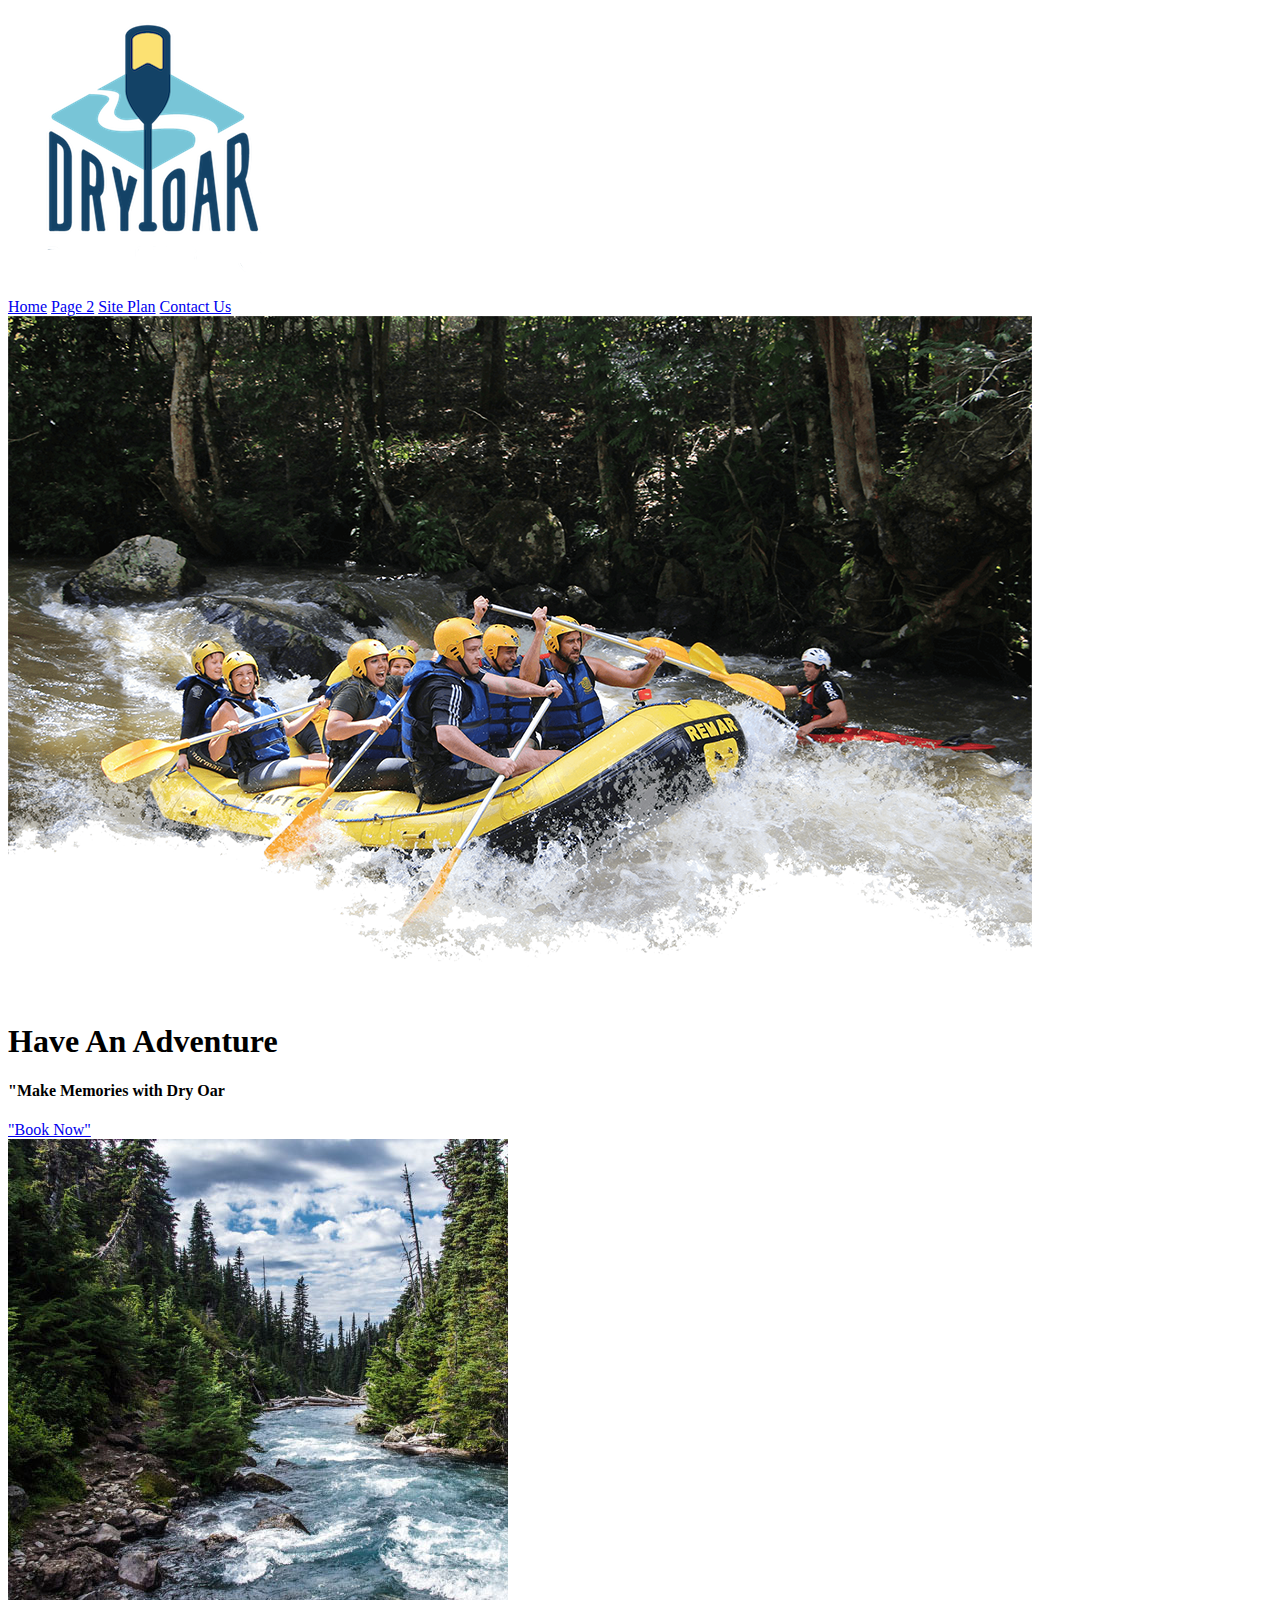
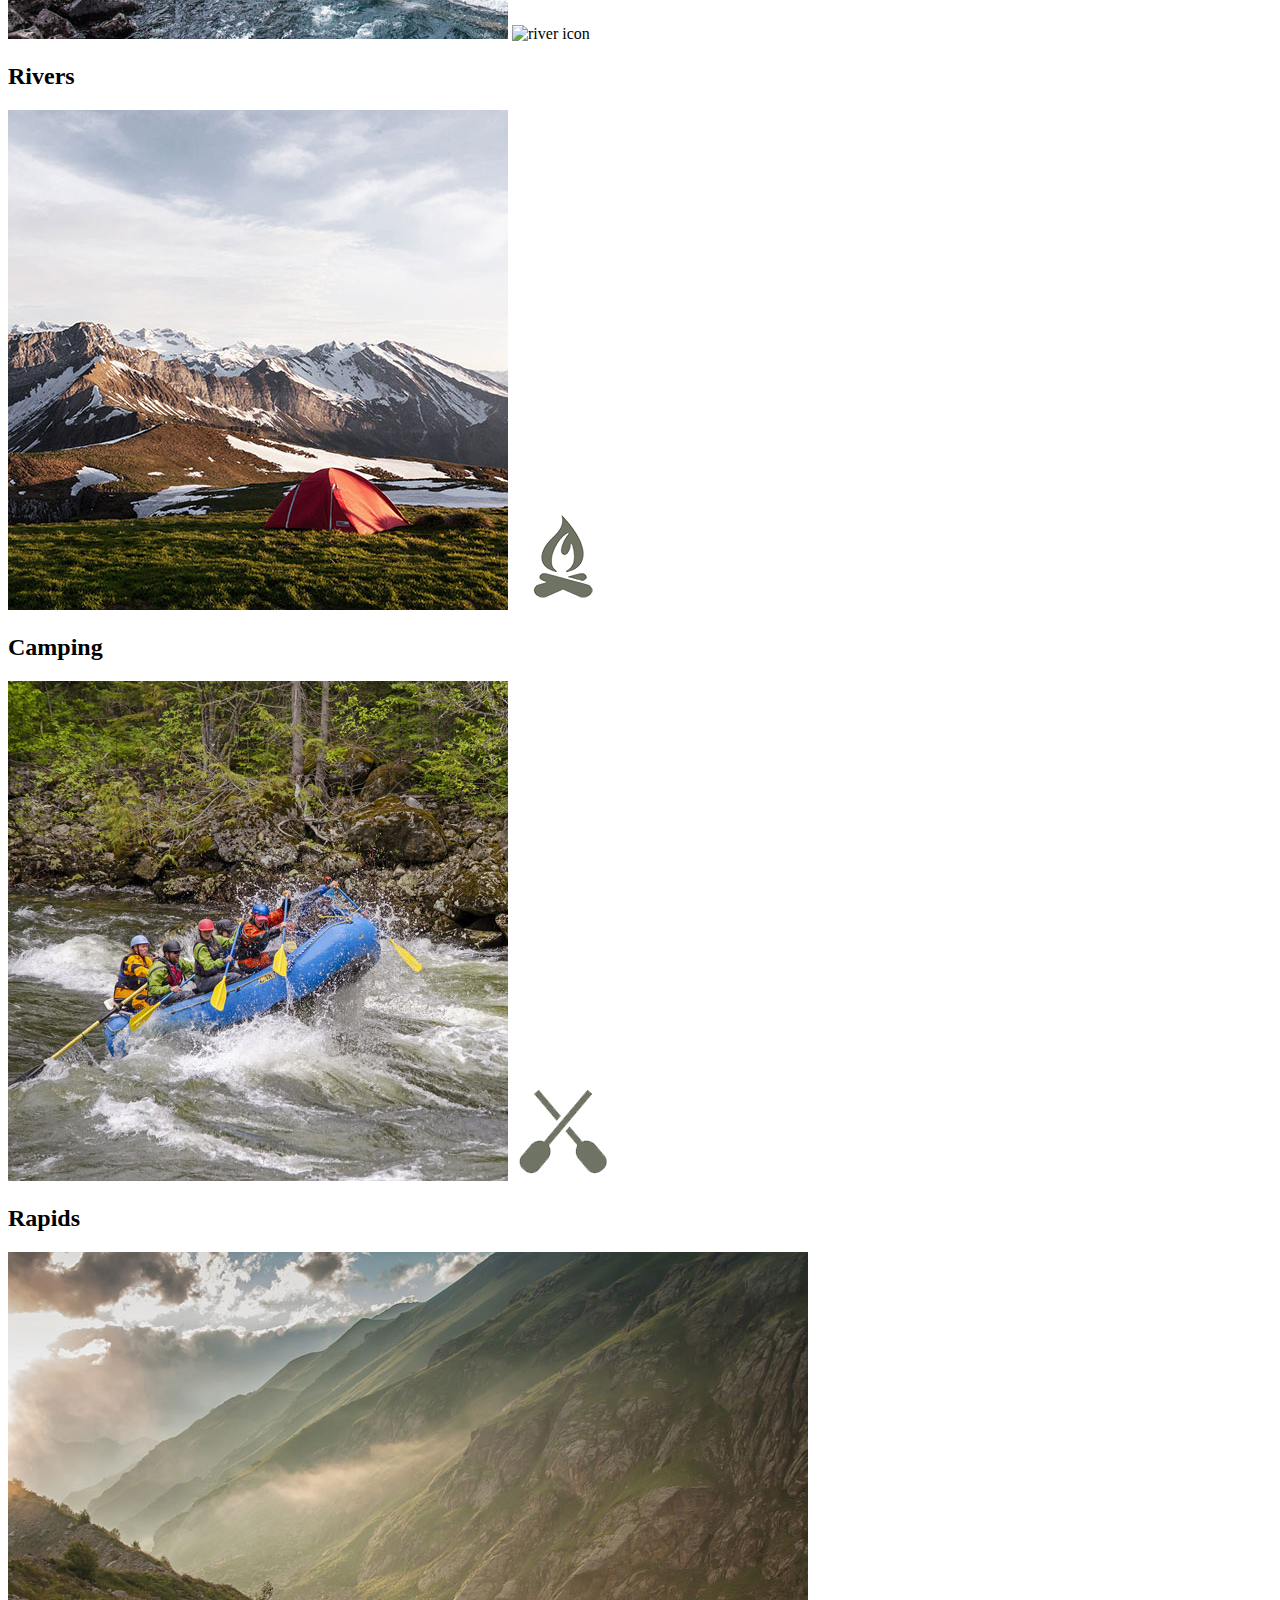
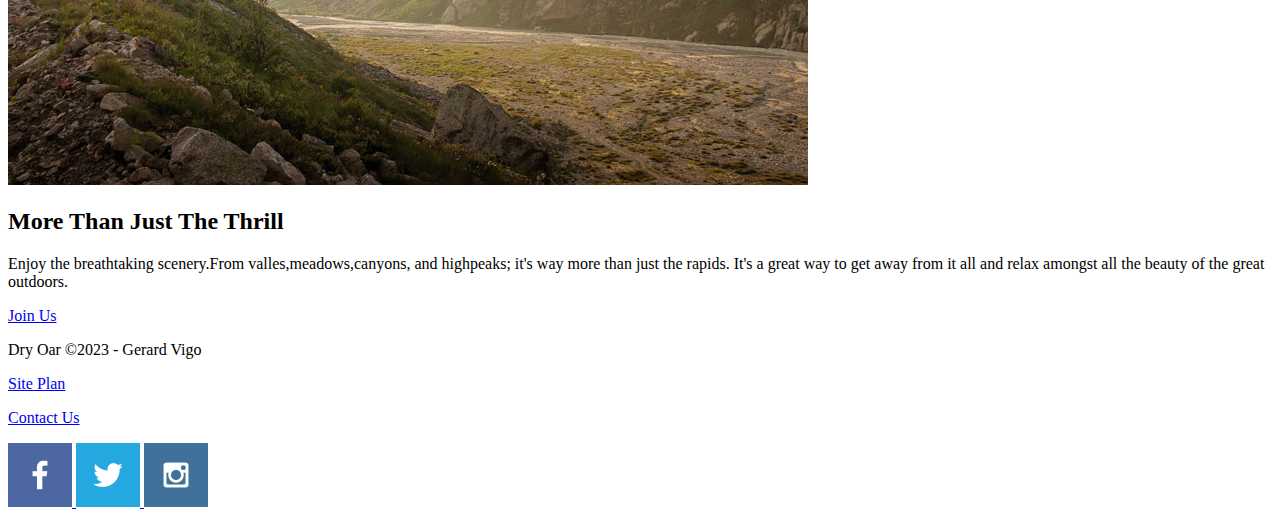
==== wre/index.html @ ad7dd618 "12" ====
<!DOCTYPE html>
<html lang="en">

<head>
    <meta charset="UTF-8">
    <meta http-equiv="X-UA-Compatible" content="IE=edge">
    <meta name="viewport" content="width=device-width, initial-scale=1.0">
    <title>Whitewater Rafting Vacations | Dry Oar Boating | Home</title>
</head>

<body>
    <header>
        <a id="logo-link" href="index.html"><img class="logo" src="images/logo (1).png" alt="Dry Oar Logo">
        </a>
        <nav>
            <a href="index.html">Home</a>
            <a href="#">Page 2</a>
            <a href="site-plan-rafting.html">Site Plan</a>
            <a href="contactus.html">Contact Us</a>
        </nav>
    </header>
    <div id="hero">
        <div id="hero-box">
            <img id="hero-img" src="images/hero.png" alt=" People enjoying rafting>
        </div>
        <section id=" hero-msg">
            <h1 class="home-title">Have An Adventure
            </h1>
            <h4>"Make Memories with Dry Oar</h4>
            <div class="button-box">
                <a class="book" href="contactus.html">"Book Now"</a>
            </div>
            <main class="home-grid">
                <section class="rivers-card">
                    <img class="card-img" src="images/rivers.jpg" alt="river in forest">
                    <img class="icon" src="images/logo(2).png" alt="river icon">
                    <h2>Rivers</h2>
                </section>
                <section class="camping-card">
                    <img class="card-img" src="images/camping.jpg" alt="tent in mountains">
                    <img class="icon" src="images/fire_icon.png" alt="fire icon">
                    <h2>Camping</h2>
                </section>
                <section class="rapids-card">
                    <img class="card-img" src="images/rapids.jpg" alt="rafting boat">
                    <img class="icon" src="images/oars.png" alt="oars icon">
                    <h2>Rapids</h2>
                </section>
                <img class="mountains" src="images/mountains.jpg" alt="Misty mountains">
                <section class="msg">
                    <h2> More Than Just The Thrill</h2>
                    <p> Enjoy the breathtaking scenery.From valles,meadows,canyons, and highpeaks; it's way more than
                        just
                        the
                        rapids. It's a great way to get away from it all and relax amongst all the beauty of the great
                        outdoors.
                    </p>
                    <a class="join" href="rivers.html">Join Us</a>
                </section>
            </main>
            <footer>
                <p>Dry Oar &copy;2023 - Gerard Vigo</p>
                <p><a href="site-plan-rafting.html">Site Plan </a></p>
                <p><a href="contactus.html">Contact Us </a></p>
                <div class="social">
                    <a href="https://facebook.com">
                        <img src="images/facebook.png" alt="fb icon">
                    </a>
                    <a href="https://twitter.com">
                        <img src="images/twitter.png" alt="twitter icon">
                    </a>
                    <a href="https://instagram.com">
                        <img src="images/instagram.png" alt="instagram icon">
                    </a>
                </div>
            </footer>
            </section>
        </div>
</body>

</html>
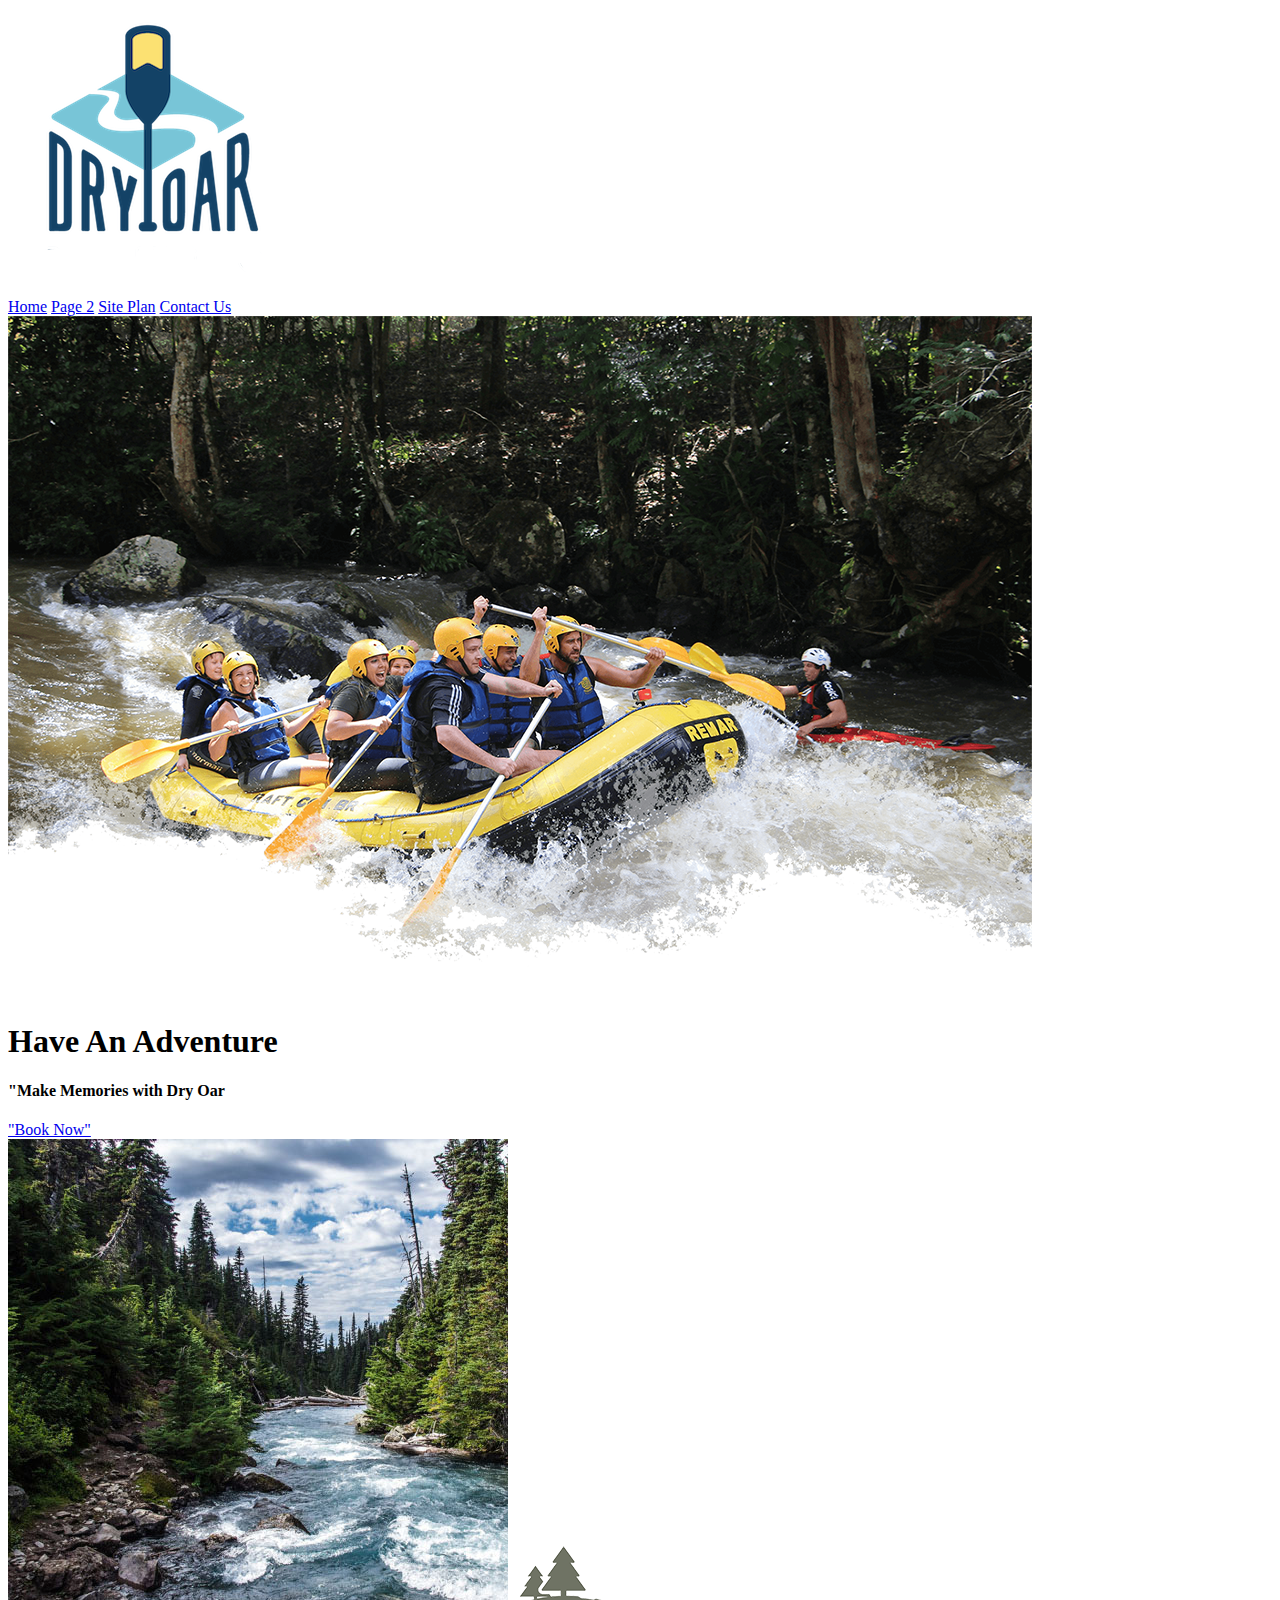
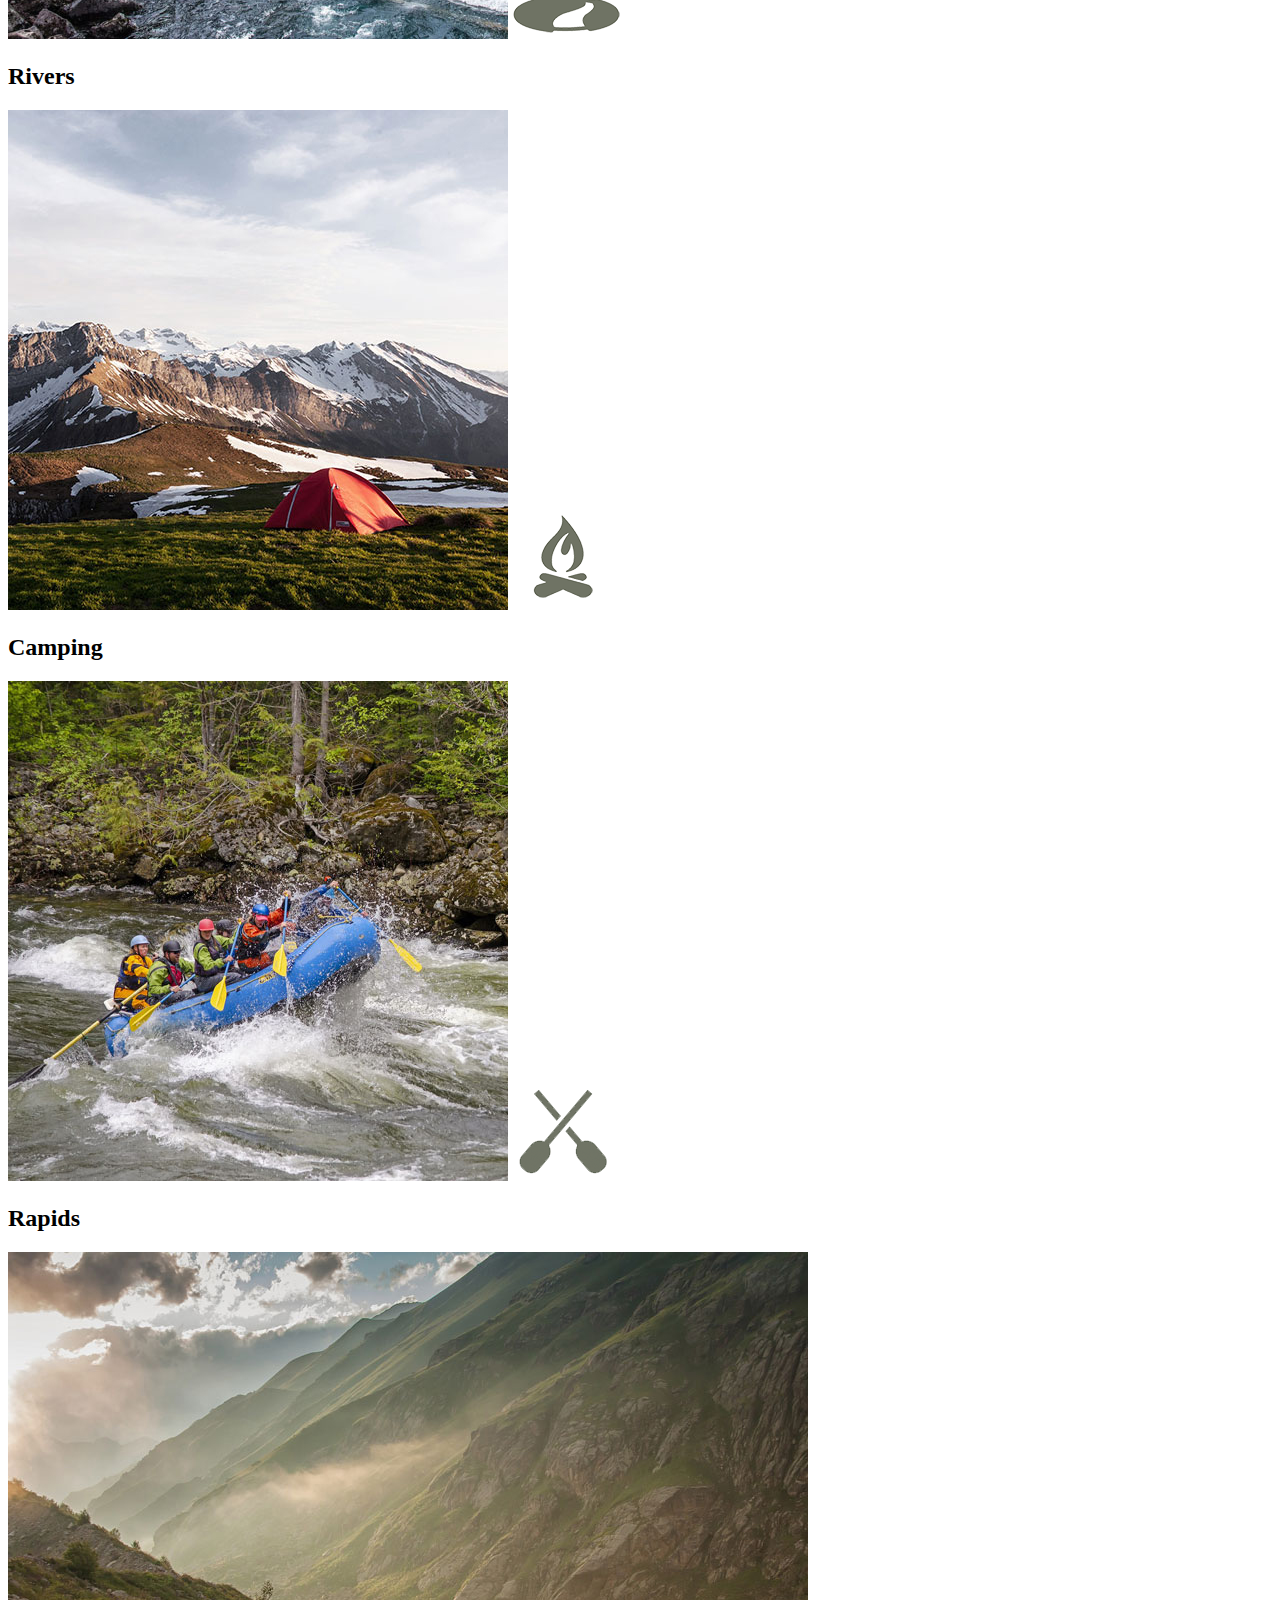
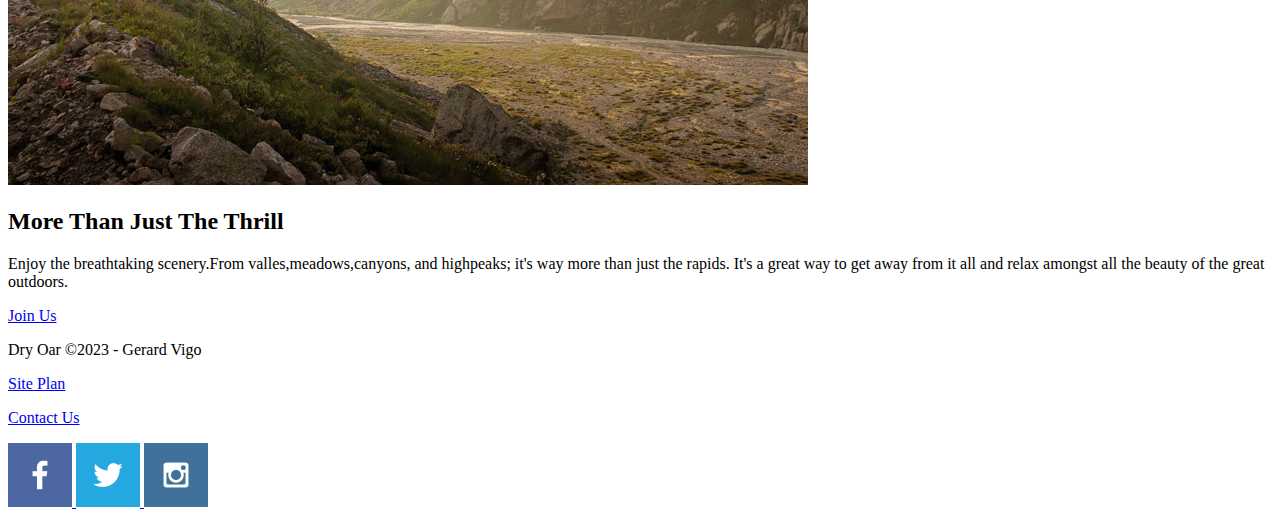
==== commit 52cadce7: "2434" ====
--- a/wre/index.html
+++ b/wre/index.html
@@ -10,7 +10,7 @@
 
 <body>
     <header>
-        <a id="logo-link" href="index.html"><img class="logo" src="images/logo (1).png" alt="Dry Oar Logo">
+        <a id="logolink" href="index.html"><img class="logo" src="images/logo (1).png" alt="Dry Oar Logo">
         </a>
         <nav>
             <a href="index.html">Home</a>
@@ -33,7 +33,7 @@
             <main class="home-grid">
                 <section class="rivers-card">
                     <img class="card-img" src="images/rivers.jpg" alt="river in forest">
-                    <img class="icon" src="images/logo(2).png" alt="river icon">
+                    <img class="icon" src="images/logo (2).png" alt="river icon">
                     <h2>Rivers</h2>
                 </section>
                 <section class="camping-card">
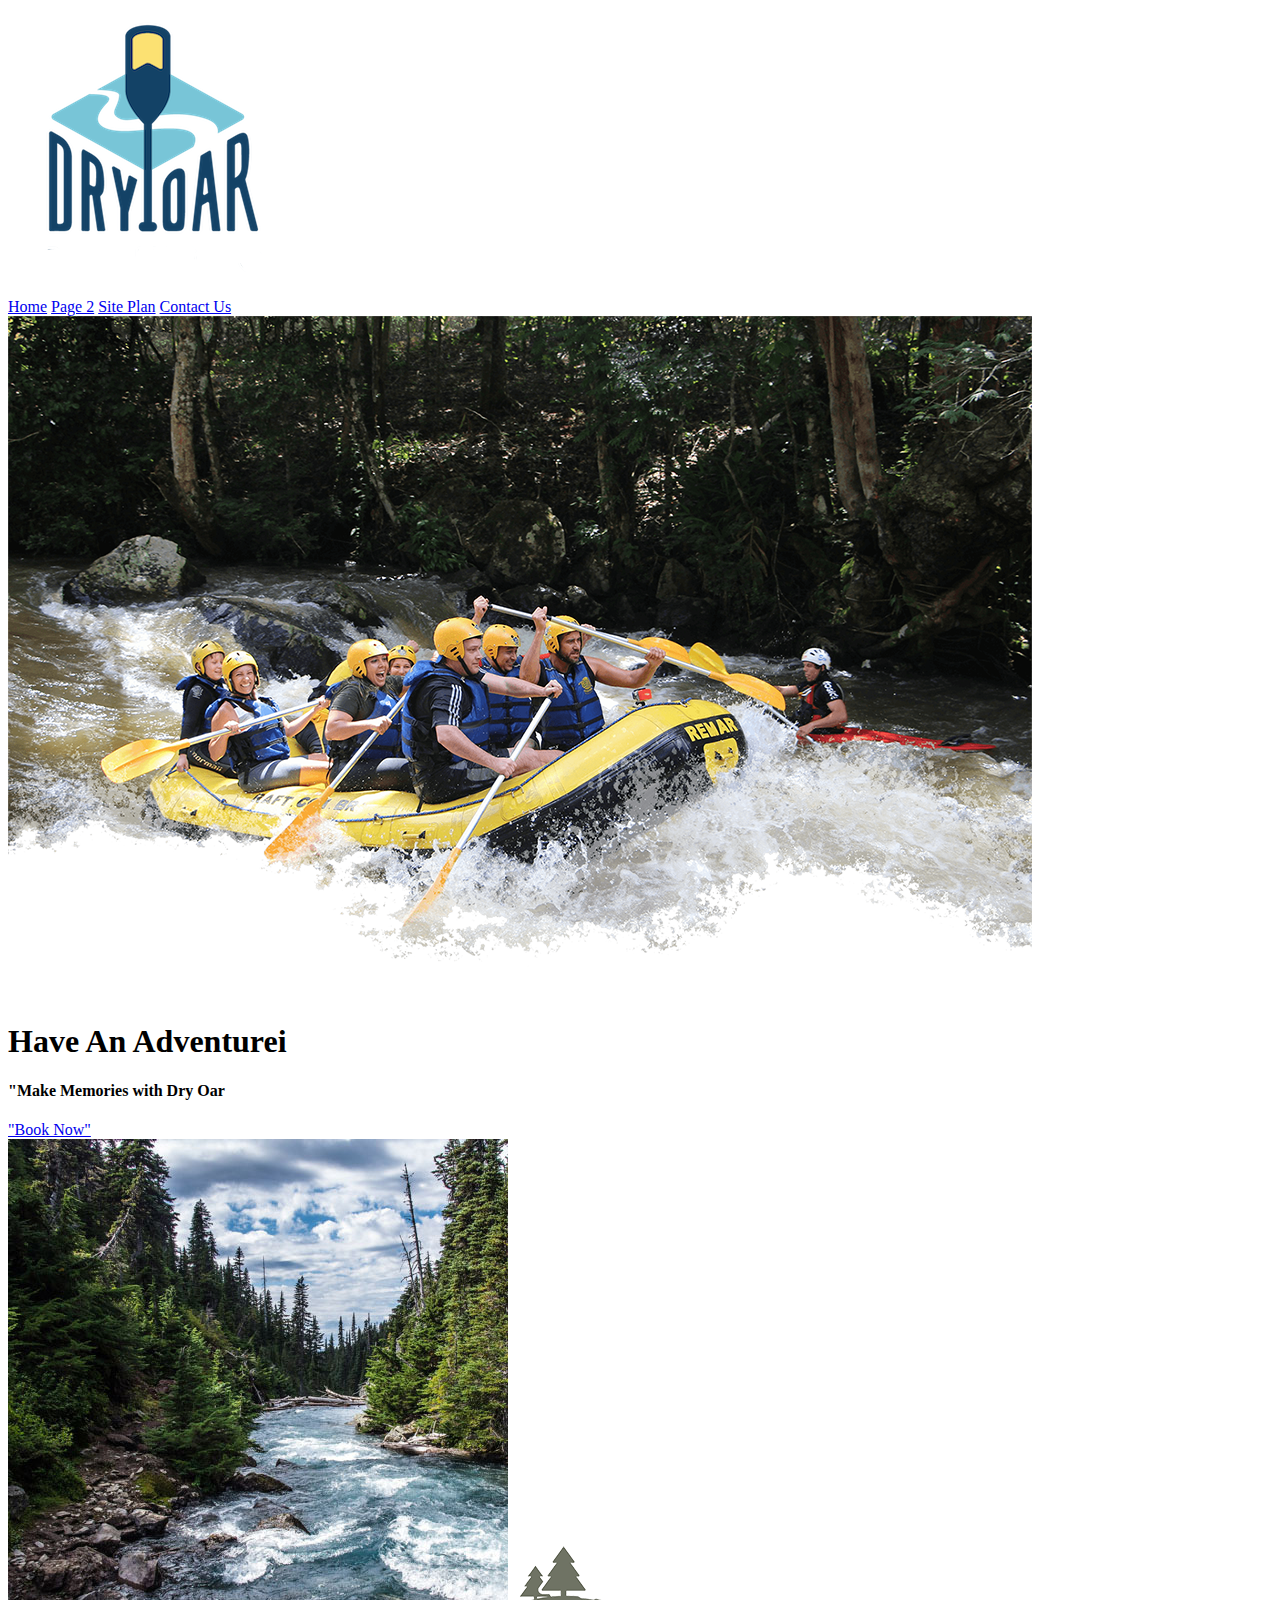
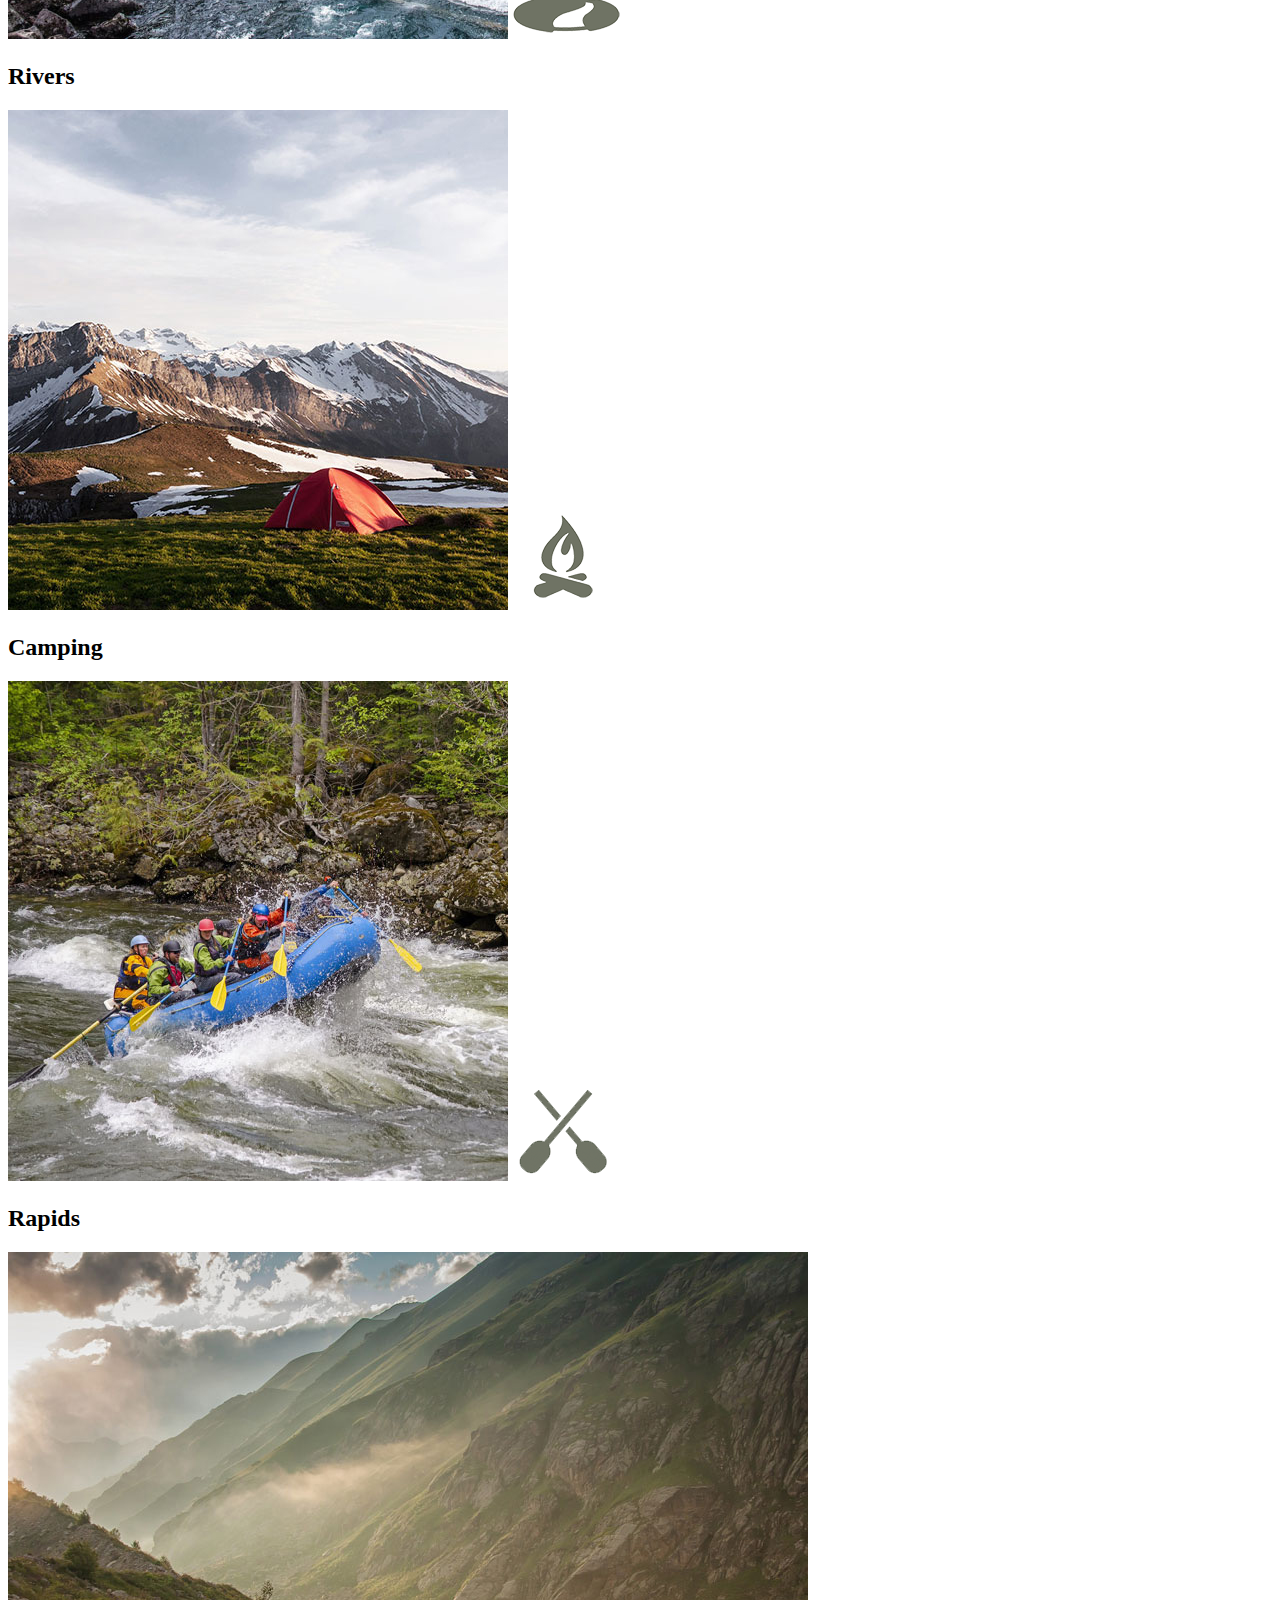
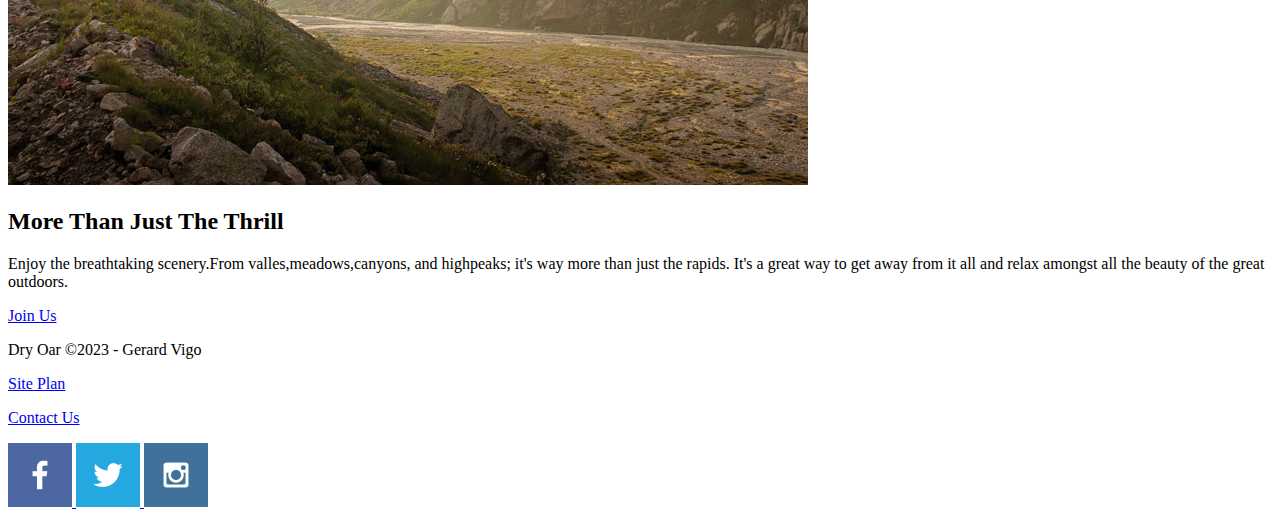
==== commit 1c5b6245: "2334" ====
--- a/wre/index.html
+++ b/wre/index.html
@@ -2,6 +2,7 @@
 <html lang="en">
 
 <head>
+    <link rel="stylesheet" href="styles/style.css">
     <meta charset="UTF-8">
     <meta http-equiv="X-UA-Compatible" content="IE=edge">
     <meta name="viewport" content="width=device-width, initial-scale=1.0">
@@ -9,72 +10,76 @@
 </head>
 
 <body>
-    <header>
-        <a id="logolink" href="index.html"><img class="logo" src="images/logo (1).png" alt="Dry Oar Logo">
-        </a>
-        <nav>
-            <a href="index.html">Home</a>
-            <a href="#">Page 2</a>
-            <a href="site-plan-rafting.html">Site Plan</a>
-            <a href="contactus.html">Contact Us</a>
-        </nav>
-    </header>
-    <div id="hero">
-        <div id="hero-box">
-            <img id="hero-img" src="images/hero.png" alt=" People enjoying rafting>
+    <div id="content">
+        <header>
+            <a id="logolink" href="index.html"><img class="logo" src="images/logo (1).png" alt="Dry Oar Logo">
+            </a>
+            <nav>
+                <a href="index.html">Home</a>
+                <a href="#">Page 2</a>
+                <a href="site-plan-rafting.html">Site Plan</a>
+                <a href="contactus.html">Contact Us</a>
+            </nav>
+        </header>
+        <div id="hero">
+            <div id="hero-box">
+                <img id="hero-img" src="images/hero.png" alt=" People enjoying rafting>
         </div>
         <section id=" hero-msg">
-            <h1 class="home-title">Have An Adventure
-            </h1>
-            <h4>"Make Memories with Dry Oar</h4>
-            <div class="button-box">
-                <a class="book" href="contactus.html">"Book Now"</a>
+                <h1 class="home-title">Have An Adventurei
+                </h1>
+                <h4>"Make Memories with Dry Oar</h4>
+                <div class="button-box">
+                    <a class="book" href="contactus.html">"Book Now"</a>
+                </div>
+                <main class="home-grid">
+                    <section class="rivers-card">
+                        <img class="card-img" src="images/rivers.jpg" alt="river in forest">
+                        <img class="icon" src="images/logo (2).png" alt="river icon">
+                        <h2>Rivers</h2>
+                    </section>
+                    <section class="camping-card">
+                        <img class="card-img" src="images/camping.jpg" alt="tent in mountains">
+                        <img class="icon" src="images/fire_icon.png" alt="fire icon">
+                        <h2>Camping</h2>
+                    </section>
+                    <section class="rapids-card">
+                        <img class="card-img" src="images/rapids.jpg" alt="rafting boat">
+                        <img class="icon" src="images/oars.png" alt="oars icon">
+                        <h2>Rapids</h2>
+                    </section>
+                    <img class="mountains" src="images/mountains.jpg" alt="Misty mountains">
+                    <section class="msg">
+                        <h2> More Than Just The Thrill</h2>
+                        <p> Enjoy the breathtaking scenery.From valles,meadows,canyons, and highpeaks; it's way more
+                            than
+                            just
+                            the
+                            rapids. It's a great way to get away from it all and relax amongst all the beauty of the
+                            great
+                            outdoors.
+                        </p>
+                        <a class="join" href="rivers.html">Join Us</a>
+                    </section>
+                </main>
+                <footer>
+                    <p>Dry Oar &copy;2023 - Gerard Vigo</p>
+                    <p><a href="site-plan-rafting.html">Site Plan </a></p>
+                    <p><a href="contactus.html">Contact Us </a></p>
+                    <div class="social">
+                        <a href="https://facebook.com" target="_blank">
+                            <img src="images/facebook.png" alt="fb icon">
+                        </a>
+                        <a href="https://twitter.com" target="_blank">
+                            <img src=" images/twitter.png" alt="twitter icon">
+                        </a>
+                        <a href="https://instagram.com" target="_blank">
+                            <img src="images/instagram.png" alt="instagram icon">
+                        </a>
+                    </div>
+                </footer>
+                </section>
             </div>
-            <main class="home-grid">
-                <section class="rivers-card">
-                    <img class="card-img" src="images/rivers.jpg" alt="river in forest">
-                    <img class="icon" src="images/logo (2).png" alt="river icon">
-                    <h2>Rivers</h2>
-                </section>
-                <section class="camping-card">
-                    <img class="card-img" src="images/camping.jpg" alt="tent in mountains">
-                    <img class="icon" src="images/fire_icon.png" alt="fire icon">
-                    <h2>Camping</h2>
-                </section>
-                <section class="rapids-card">
-                    <img class="card-img" src="images/rapids.jpg" alt="rafting boat">
-                    <img class="icon" src="images/oars.png" alt="oars icon">
-                    <h2>Rapids</h2>
-                </section>
-                <img class="mountains" src="images/mountains.jpg" alt="Misty mountains">
-                <section class="msg">
-                    <h2> More Than Just The Thrill</h2>
-                    <p> Enjoy the breathtaking scenery.From valles,meadows,canyons, and highpeaks; it's way more than
-                        just
-                        the
-                        rapids. It's a great way to get away from it all and relax amongst all the beauty of the great
-                        outdoors.
-                    </p>
-                    <a class="join" href="rivers.html">Join Us</a>
-                </section>
-            </main>
-            <footer>
-                <p>Dry Oar &copy;2023 - Gerard Vigo</p>
-                <p><a href="site-plan-rafting.html">Site Plan </a></p>
-                <p><a href="contactus.html">Contact Us </a></p>
-                <div class="social">
-                    <a href="https://facebook.com">
-                        <img src="images/facebook.png" alt="fb icon">
-                    </a>
-                    <a href="https://twitter.com">
-                        <img src="images/twitter.png" alt="twitter icon">
-                    </a>
-                    <a href="https://instagram.com">
-                        <img src="images/instagram.png" alt="instagram icon">
-                    </a>
-                </div>
-            </footer>
-            </section>
         </div>
 </body>
 
--- a/wre/styles/style.css
+++ b/wre/styles/style.css
@@ -0,0 +1,7 @@
+#content {
+    max-width: 1600px;
+    margin-top: 0%;
+    margin-bottom: 0%;
+    margin-left: auto;
+    margin-right: auto;
+}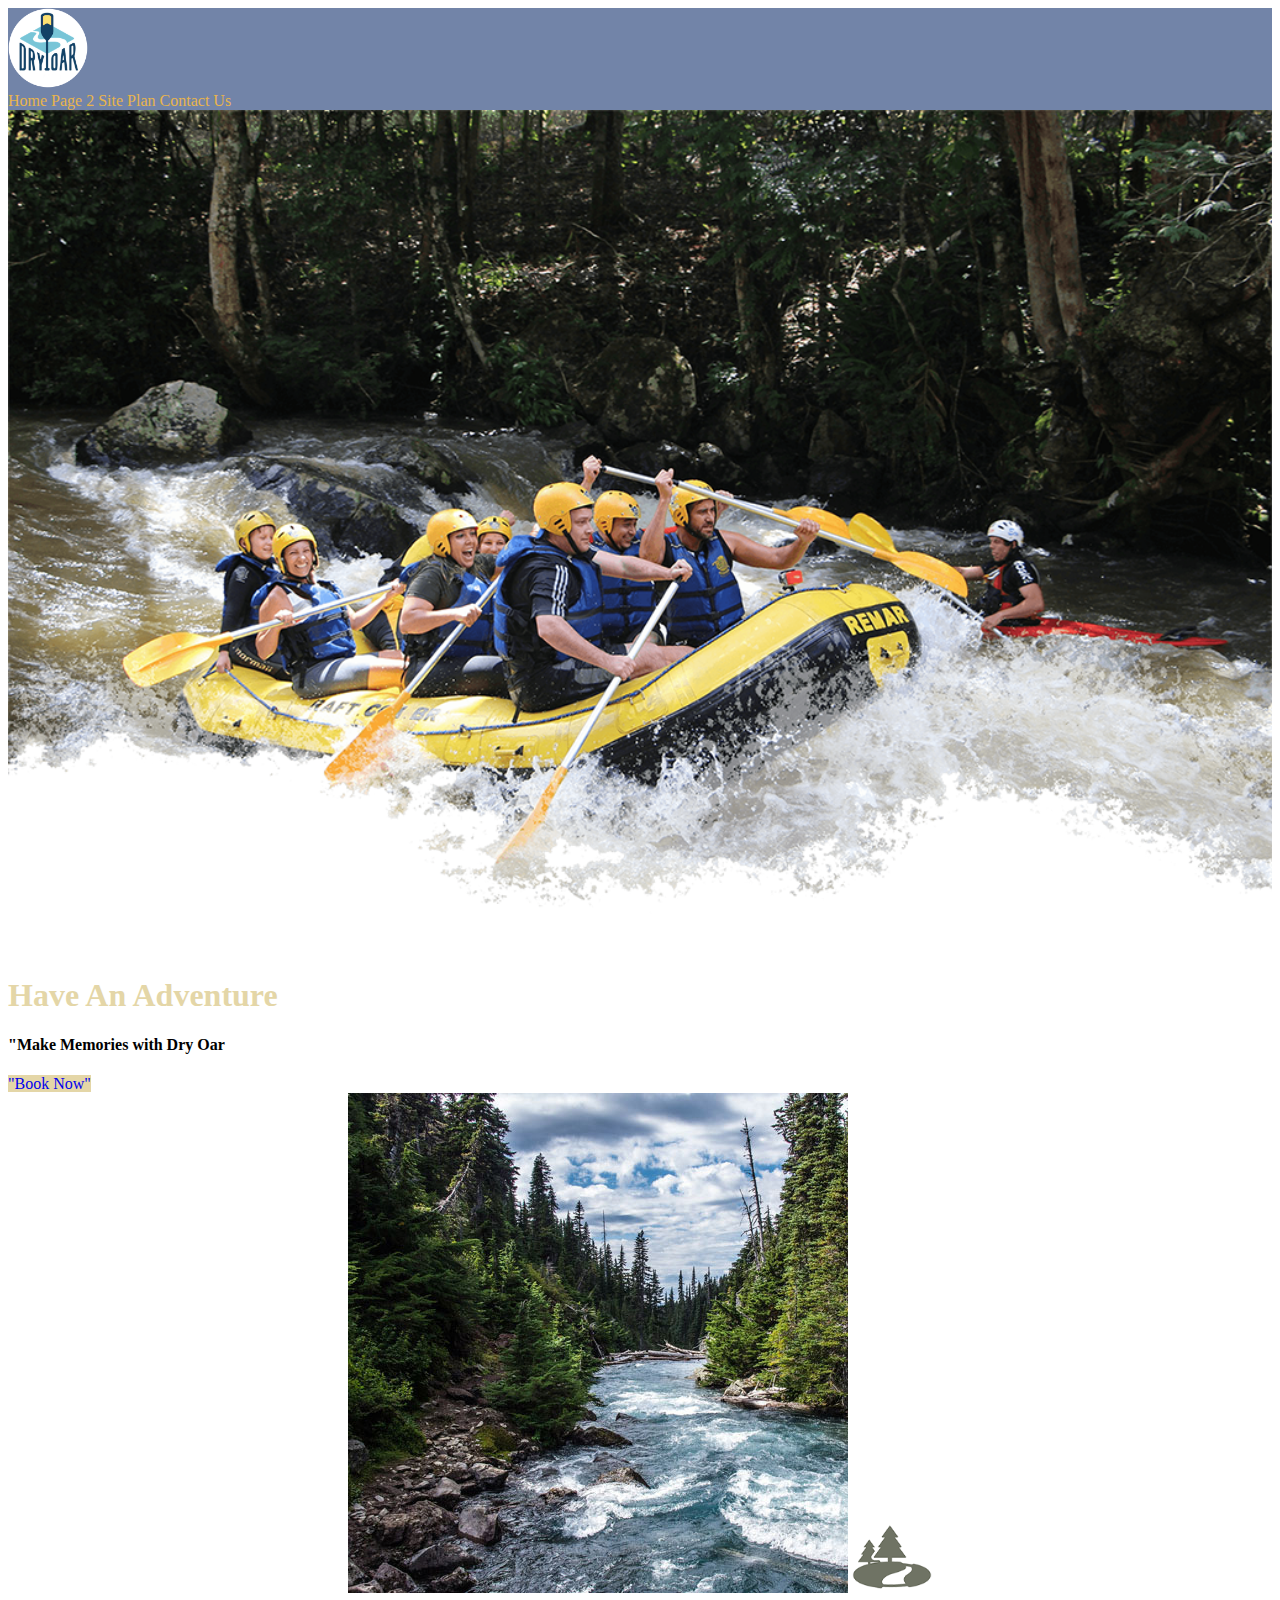
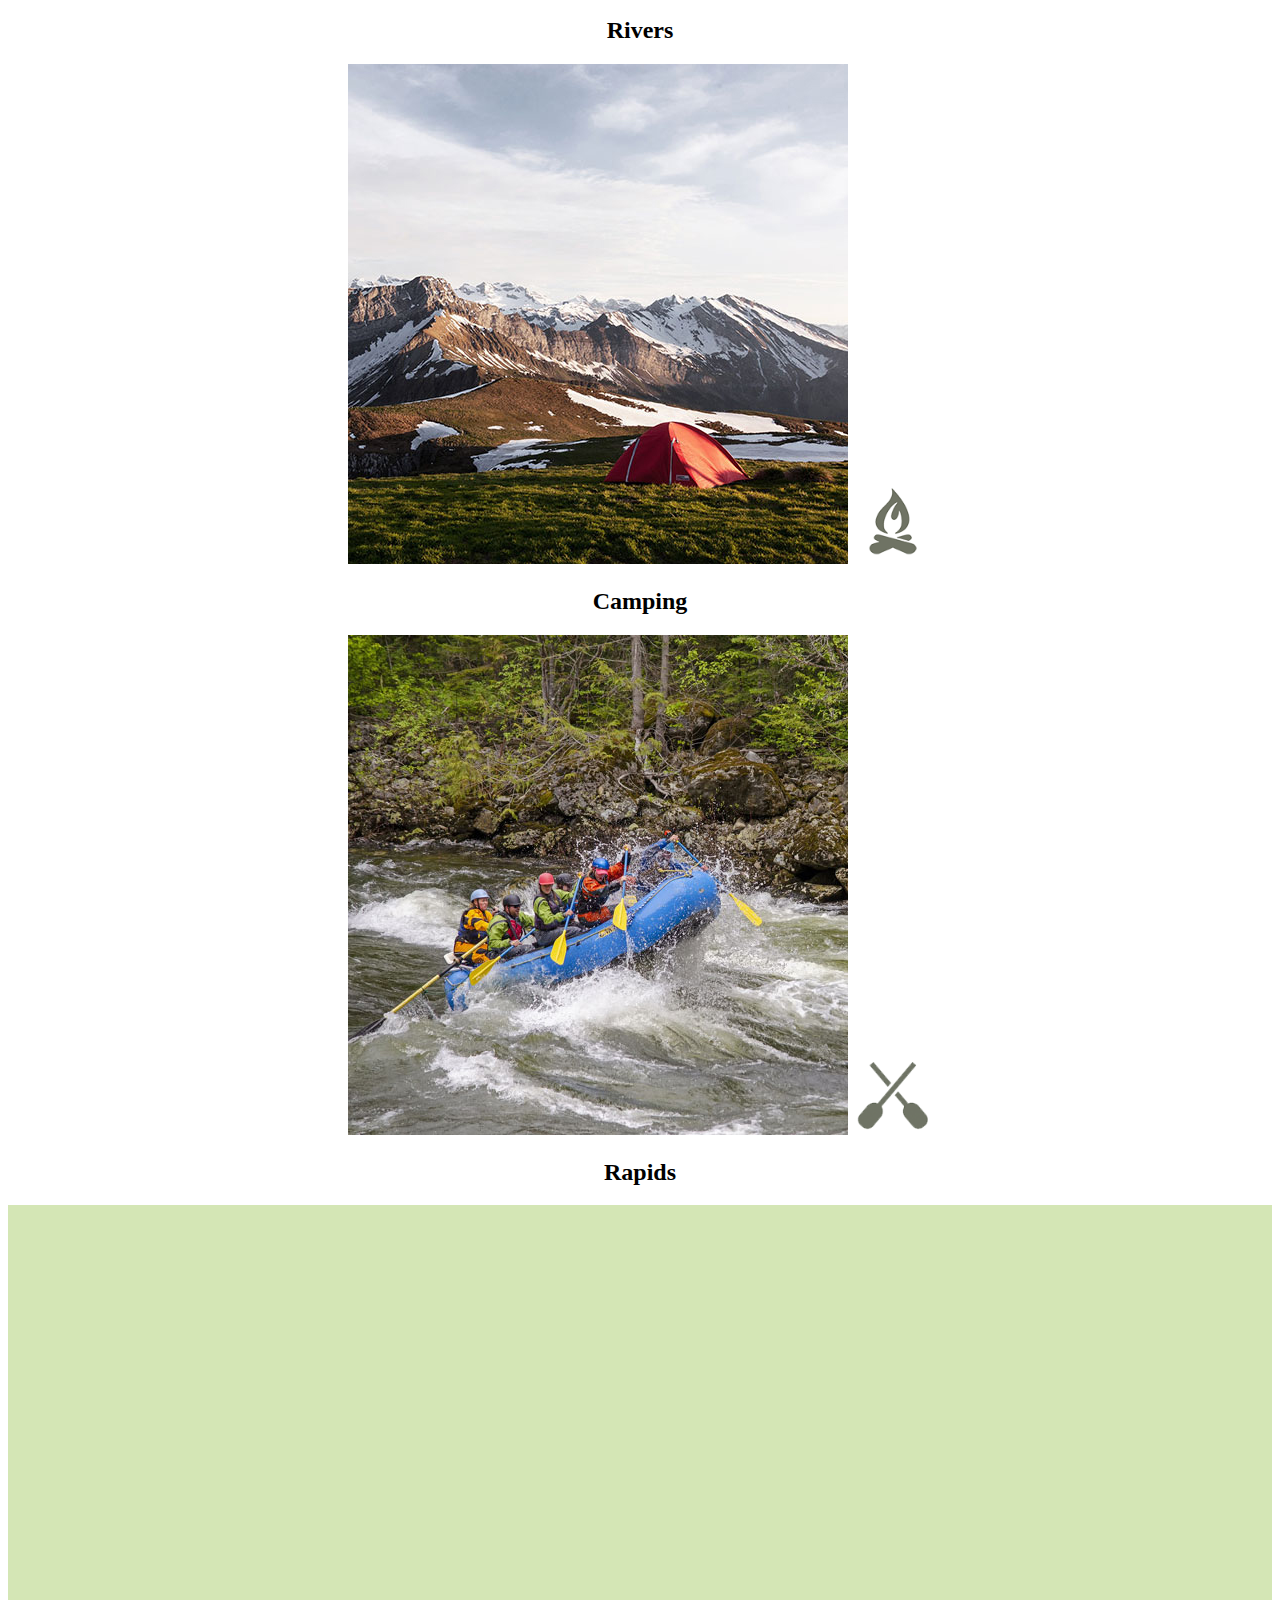
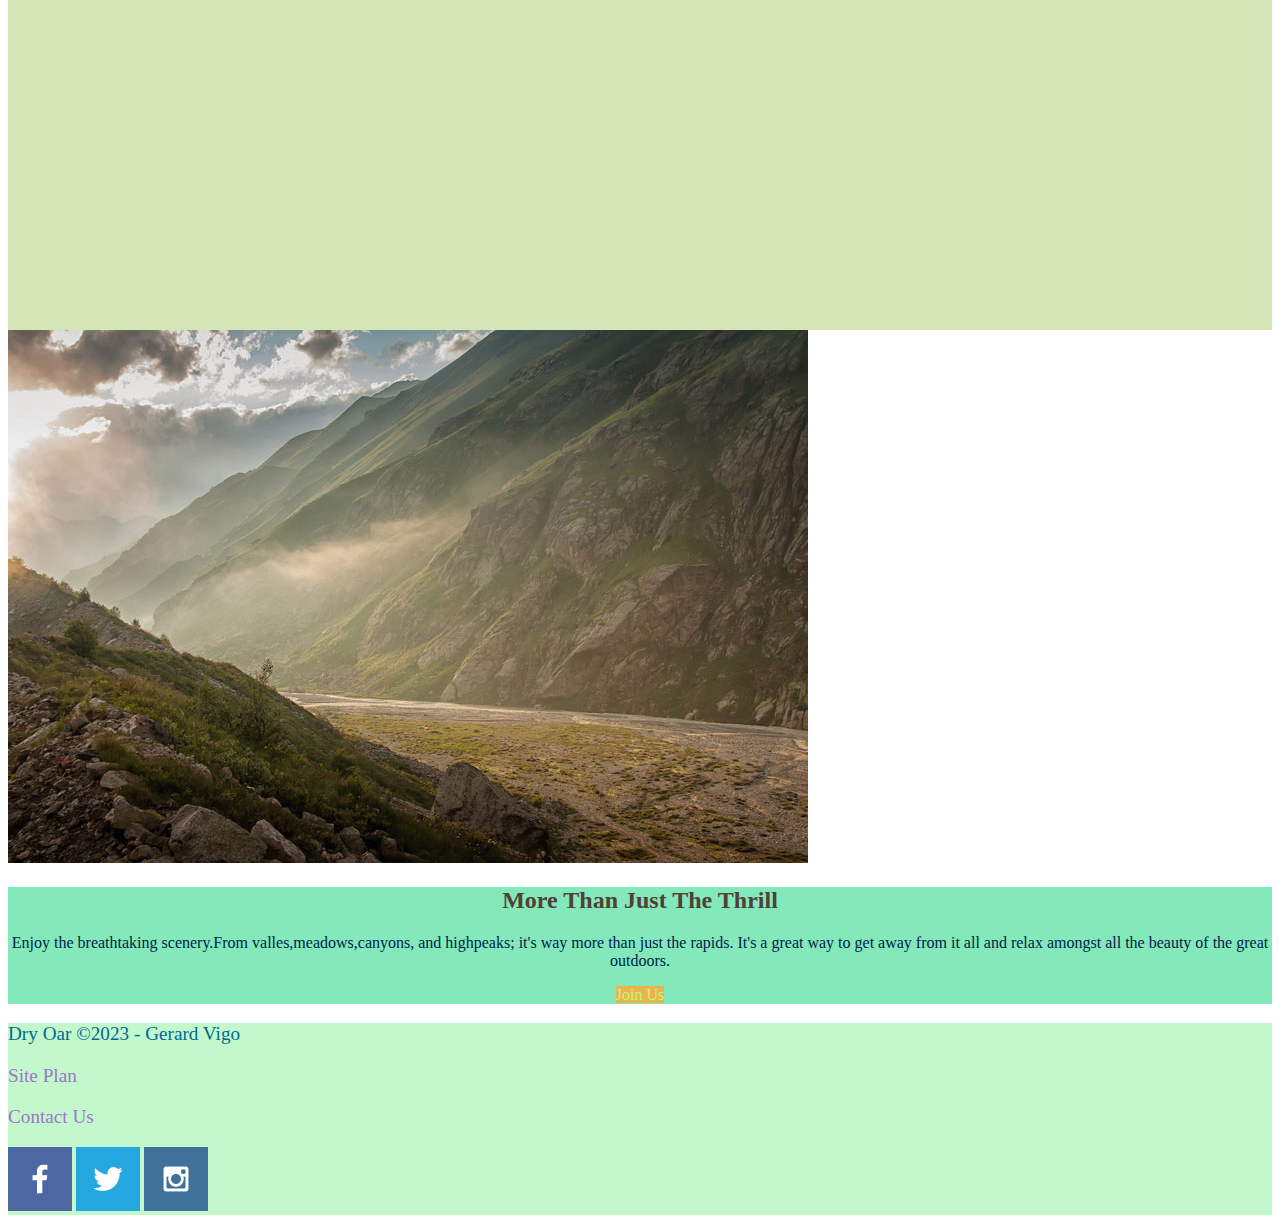
==== commit a2151ed0: "jejeje" ====
--- a/wre/index.html
+++ b/wre/index.html
@@ -26,7 +26,7 @@
                 <img id="hero-img" src="images/hero.png" alt=" People enjoying rafting>
         </div>
         <section id=" hero-msg">
-                <h1 class="home-title">Have An Adventurei
+                <h1 class="home-title">Have An Adventure
                 </h1>
                 <h4>"Make Memories with Dry Oar</h4>
                 <div class="button-box">
@@ -48,6 +48,7 @@
                         <img class="icon" src="images/oars.png" alt="oars icon">
                         <h2>Rapids</h2>
                     </section>
+                    <div id="background"></div>
                     <img class="mountains" src="images/mountains.jpg" alt="Misty mountains">
                     <section class="msg">
                         <h2> More Than Just The Thrill</h2>
--- a/wre/styles/style.css
+++ b/wre/styles/style.css
@@ -4,4 +4,122 @@
     margin-bottom: 0%;
     margin-left: auto;
     margin-right: auto;
+}
+
+nav a {
+    text-align: center;
+    color: #E9B44C;
+    text-decoration: none;
+}
+
+#hero-msg h1 {
+    text-align: center;
+}
+
+#hero-msg {
+    text-align: center;
+}
+
+h4 .button-box {
+    text-align: center;
+}
+
+main section {
+    text-align: center;
+}
+
+#background {
+    height: 725px;
+}
+
+body {
+    background-color: white;
+}
+
+header {
+    background-color: #7284A8;
+}
+
+nav a:hover {
+    background-color: #E0E1DD;
+    color: #A49E8D;
+}
+
+.book {
+    background-color: #E4D6A7;
+    text-decoration: none;
+}
+
+.join {
+    background-color: #E9B44C;
+    color: rgb(198, 246, 127);
+    text-decoration: none;
+}
+
+.book:hover {
+    background-color: #F5CAC3;
+    color: blue;
+}
+
+.join:hover {
+    background-color: #84A59D;
+}
+
+#background {
+    background-color: #D4E6B5;
+}
+
+.msg {
+    background-color: #83E8BA;
+    color: #001D4A;
+}
+
+footer {
+    background-color: #C2F8CB;
+    color: #006992;
+}
+
+.home-title {
+    color: #E4D6A7;
+}
+
+h4 .book {
+    color: #A49E8D
+}
+
+.book:hover {
+    color: #A5243D;
+}
+
+.msg h2 {
+    color: #504136;
+}
+
+footer a {
+    color: #9D75CB;
+    text-decoration: none;
+}
+
+footer a:hover {
+    color: #04F06A;
+}
+
+.logo {
+    width: 80px;
+}
+
+.icon {
+    width: 80px;
+}
+
+#hero-img {
+    width: 100%;
+}
+
+footer p {
+    font-size: 1.2em;
+}
+
+footer p a:hover {
+    text-decoration: underline;
 }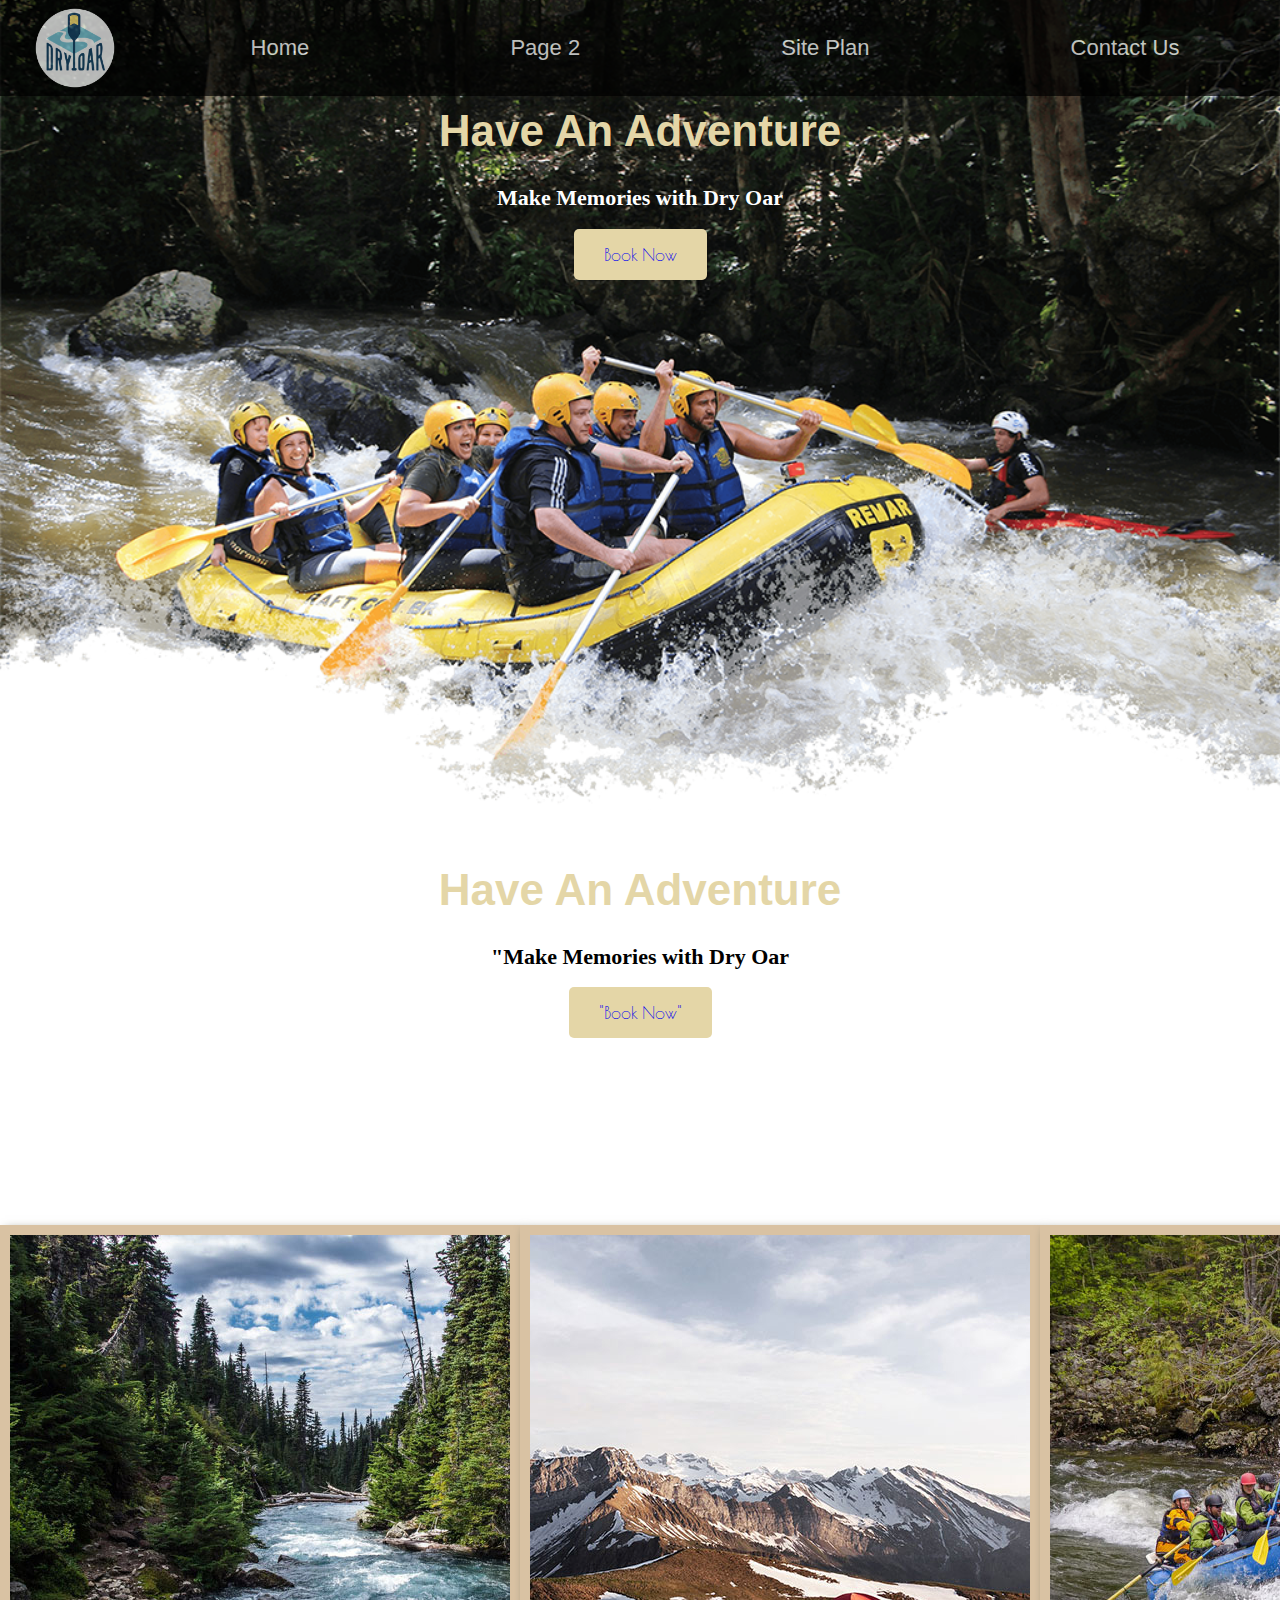
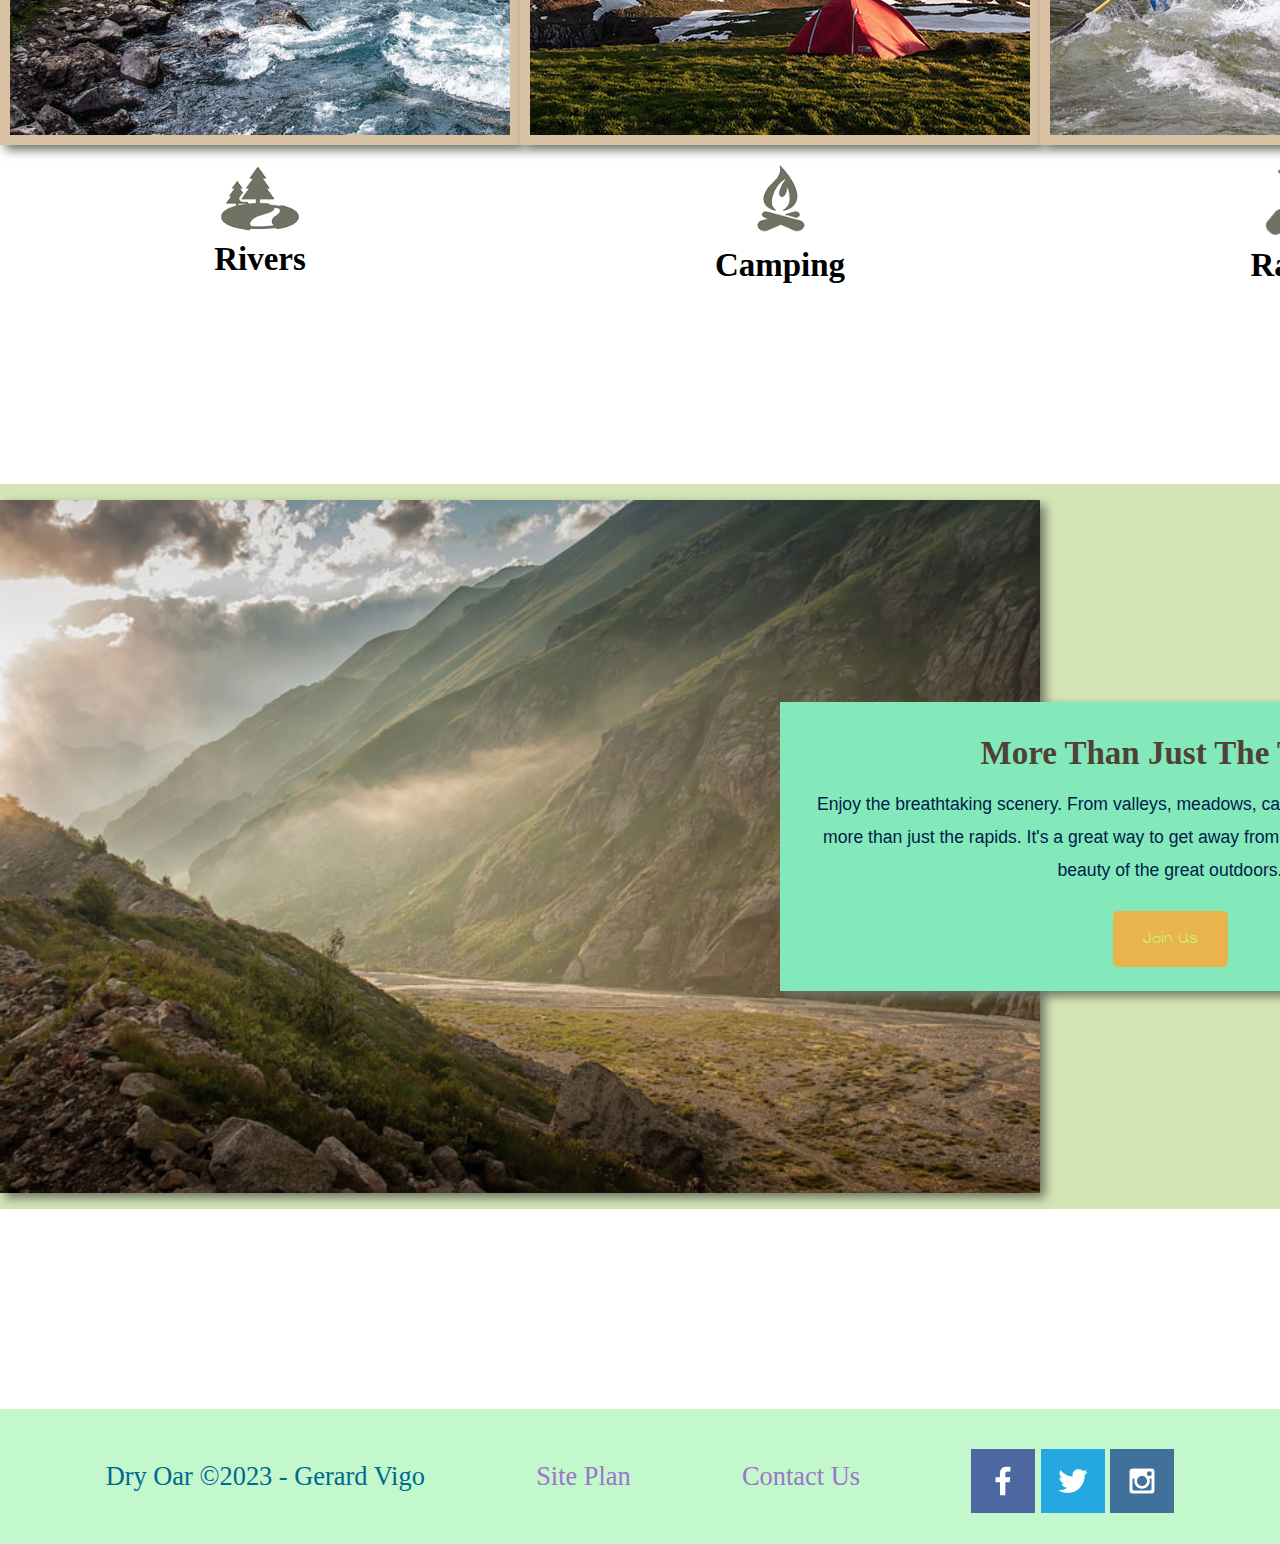
==== commit 5d04ac30: "ger" ====
--- a/wre/index.html
+++ b/wre/index.html
@@ -12,7 +12,8 @@
 <body>
     <div id="content">
         <header>
-            <a id="logolink" href="index.html"><img class="logo" src="images/logo (1).png" alt="Dry Oar Logo">
+            <a id="logo_link" href="index.html">
+                <img class="logo" src="images/logo (1).png" alt="Dry Oar Logo">
             </a>
             <nav>
                 <a href="index.html">Home</a>
@@ -23,65 +24,69 @@
         </header>
         <div id="hero">
             <div id="hero-box">
-                <img id="hero-img" src="images/hero.png" alt=" People enjoying rafting>
+                <img id="hero-img" src="images/hero.png" alt="People enjoying white water rafting">
+            </div>
+            <section id="hero-msg">
+                <h1 class="home-title">Have An Adventure</h1>
+                <h4>Make Memories with Dry Oar</h4>
+                <div class="button-box">
+                    <a class="book" href="rates.html">Book Now</a>
+                </div>
+            </section>
         </div>
+
         <section id=" hero-msg">
-                <h1 class="home-title">Have An Adventure
-                </h1>
-                <h4>"Make Memories with Dry Oar</h4>
-                <div class="button-box">
-                    <a class="book" href="contactus.html">"Book Now"</a>
+            <h1 class="home-title">Have An Adventure
+            </h1>
+            <h4>"Make Memories with Dry Oar</h4>
+            <div class="button-box">
+                <a class="book" href="contactus.html">"Book Now"</a>
+            </div>
+            <main class="home-grid">
+                <section class="rivers-card">
+                    <img class="card-img" src="images/rivers.jpg" alt="river in forest">
+                    <img class="icon" src="images/logo (2).png" alt="river icon">
+                    <h2>Rivers</h2>
+                </section>
+                <section class="camping-card">
+                    <img class="card-img" src="images/camping.jpg" alt="tent in mountains">
+                    <img class="icon" src="images/fire_icon.png" alt="fire icon">
+                    <h2>Camping</h2>
+                </section>
+                <section class="rapids-card">
+                    <img class="card-img" src="images/rapids.jpg" alt="rafting boat">
+                    <img class="icon" src="images/oars.png" alt="oars icon">
+                    <h2>Rapids</h2>
+                </section>
+                <div id="background"></div>
+                <img class="mountains" src="images/mountains.jpg" alt="Misty mountains">
+                <section class="msg">
+                    <h2>More Than Just The Thrill</h2>
+                    <p>Enjoy the breathtaking scenery. From valleys, meadows, canyons, and high peaks; it's way more
+                        than just the rapids. It's a great way to get away from it all and relax amongst all the beauty
+                        of the great outdoors. </p>
+                    <a class='join' href="rivers.html">Join Us</a>
+                </section>
+            </main>
+            <footer>
+                <p>Dry Oar &copy;2023 - Gerard Vigo</p>
+                <p><a href="site-plan-rafting.html">Site Plan </a></p>
+                <p><a href="contactus.html">Contact Us </a></p>
+                <div class="social">
+                    <a href="https://facebook.com" target="_blank">
+                        <img src="images/facebook.png" alt="fb icon">
+                    </a>
+                    <a href="https://twitter.com" target="_blank">
+                        <img src=" images/twitter.png" alt="twitter icon">
+                    </a>
+                    <a href="https://instagram.com" target="_blank">
+                        <img src="images/instagram.png" alt="instagram icon">
+                    </a>
                 </div>
-                <main class="home-grid">
-                    <section class="rivers-card">
-                        <img class="card-img" src="images/rivers.jpg" alt="river in forest">
-                        <img class="icon" src="images/logo (2).png" alt="river icon">
-                        <h2>Rivers</h2>
-                    </section>
-                    <section class="camping-card">
-                        <img class="card-img" src="images/camping.jpg" alt="tent in mountains">
-                        <img class="icon" src="images/fire_icon.png" alt="fire icon">
-                        <h2>Camping</h2>
-                    </section>
-                    <section class="rapids-card">
-                        <img class="card-img" src="images/rapids.jpg" alt="rafting boat">
-                        <img class="icon" src="images/oars.png" alt="oars icon">
-                        <h2>Rapids</h2>
-                    </section>
-                    <div id="background"></div>
-                    <img class="mountains" src="images/mountains.jpg" alt="Misty mountains">
-                    <section class="msg">
-                        <h2> More Than Just The Thrill</h2>
-                        <p> Enjoy the breathtaking scenery.From valles,meadows,canyons, and highpeaks; it's way more
-                            than
-                            just
-                            the
-                            rapids. It's a great way to get away from it all and relax amongst all the beauty of the
-                            great
-                            outdoors.
-                        </p>
-                        <a class="join" href="rivers.html">Join Us</a>
-                    </section>
-                </main>
-                <footer>
-                    <p>Dry Oar &copy;2023 - Gerard Vigo</p>
-                    <p><a href="site-plan-rafting.html">Site Plan </a></p>
-                    <p><a href="contactus.html">Contact Us </a></p>
-                    <div class="social">
-                        <a href="https://facebook.com" target="_blank">
-                            <img src="images/facebook.png" alt="fb icon">
-                        </a>
-                        <a href="https://twitter.com" target="_blank">
-                            <img src=" images/twitter.png" alt="twitter icon">
-                        </a>
-                        <a href="https://instagram.com" target="_blank">
-                            <img src="images/instagram.png" alt="instagram icon">
-                        </a>
-                    </div>
-                </footer>
-                </section>
-            </div>
-        </div>
+            </footer>
+        </section>
+    </div>
+    </div>
 </body>
 
 </html>--- a/wre/styles/style.css
+++ b/wre/styles/style.css
@@ -1,3 +1,7 @@
+@import url('https://fonts.googleapis.com/css2?family=Roboto:wght@100&display=swap');
+@import url('https://fonts.googleapis.com/css2?family=Indie+Flower&family=Roboto:wght@100&display=swap');
+@import url('https://fonts.googleapis.com/css2?family=Indie+Flower&family=Poiret+One&family=Roboto:wght@100&display=swap');
+
 #content {
     max-width: 1600px;
     margin-top: 0%;
@@ -6,21 +10,47 @@
     margin-right: auto;
 }
 
+nav {
+    display: flex;
+    justify-content: space-around;
+}
+
+#logo_link {
+    padding-top: 5px;
+    justify-self: center;
+    align-self: center;
+}
+
+header {
+    display: grid;
+    grid-template-columns: 150px auto;
+}
+
 nav a {
     text-align: center;
-    color: #E9B44C;
+    color: white;
+    font-family: 'Lucida Sans', 'Lucida Sans Regular', 'Lucida Grande', 'Lucida Sans Unicode', Geneva, Verdana, sans-serif;
     text-decoration: none;
+    padding: 35px;
+}
+
+h4 {
+    text-align: center;
 }
 
 #hero-msg h1 {
     text-align: center;
 }
 
-#hero-msg {
-    text-align: center;
-}
-
-h4 .button-box {
+#hero-msg h4 {
+    text-align: center;
+}
+
+#hero-msg h4 {
+    color: white;
+}
+
+.button-box {
     text-align: center;
 }
 
@@ -32,12 +62,23 @@
     height: 725px;
 }
 
+.mountains {
+    width: 100%;
+    grid-column: 2/7;
+    grid-row: 5/8;
+    box-shadow: 5px 5px 10px #6f7364;
+}
+
 body {
     background-color: white;
+    font-size: 22px;
+    margin: 0;
+    padding: 0;
 }
 
 header {
-    background-color: #7284A8;
+    background-color: black;
+    opacity: .7;
 }
 
 nav a:hover {
@@ -48,12 +89,42 @@
 .book {
     background-color: #E4D6A7;
     text-decoration: none;
+    font-family: 'Poiret One', sans-serif;
+    font-size: 18px;
+    padding: 15px 30px;
+    margin-top: 50px;
+    border-radius: 5px;
+
+}
+
+#hero {
+    display: grid;
+    grid-template-columns: 1fr 3fr 1fr;
+    margin-top: -100px;
+}
+
+
+#hero-box {
+    grid-column: 1/4;
+    grid-row: 1/3;
+    z-index: -1;
+}
+
+#hero-msg {
+    grid-column: 2/3;
+    grid-row: 1/2;
+    margin-top: 100px;
 }
 
 .join {
     background-color: #E9B44C;
     color: rgb(198, 246, 127);
     text-decoration: none;
+    font-family: 'Indie Flower', cursive;
+    font-size: 18px;
+    padding: 15px 30px;
+    margin-top: 50px;
+    border-radius: 5px;
 }
 
 .book:hover {
@@ -67,20 +138,37 @@
 
 #background {
     background-color: #D4E6B5;
+    grid-column: 1/11;
+    grid-row: 4/9;
 }
 
 .msg {
     background-color: #83E8BA;
     color: #001D4A;
+    line-height: 1.5em;
+    padding: 35px;
+    grid-column: 6/10;
+    grid-row: 6/7;
+    box-shadow: 5px 5px 10px #6f7364;
+
 }
 
 footer {
     background-color: #C2F8CB;
     color: #006992;
+    padding: 25px 50px;
+    margin-top: 200px;
+    display: flex;
+    justify-content: space-around;
+    align-items: center;
 }
 
 .home-title {
     color: #E4D6A7;
+    text-align: center;
+    font-family: 'Rock Salt', 'Bradley Hand', sans-serif;
+    font-size: 2em;
+    margin-top: 10px;
 }
 
 h4 .book {
@@ -110,6 +198,7 @@
 
 .icon {
     width: 80px;
+    padding-top: 10px;
 }
 
 #hero-img {
@@ -122,4 +211,124 @@
 
 footer p a:hover {
     text-decoration: underline;
+}
+
+.msg p {
+    font-family: 'Rock Salt', 'Bradley Hand', sans-serif;
+    font-size: .8em;
+    padding-bottom: 15px;
+
+}
+
+.home-grid {
+    display: grid;
+    grid-template-columns: 10fr;
+}
+
+card-img,
+.mountains {
+    width: 100%;
+}
+
+h2 {
+    margin: 0;
+}
+
+#logo-link {
+    padding-top: 5px;
+}
+
+footer .social img {
+    padding-top: 15px;
+}
+
+.rivers-card {
+    margin: 200px 0;
+    grid-column: 2/4;
+    grid-row: 2/3;
+}
+
+.camping-card {
+    margin: 200px 0;
+    grid-column: 5/7;
+    grid-row: 2/3;
+}
+
+.rapids-card {
+    margin: 200px 0;
+    grid-column: 8/10;
+    grid-row: 2/3;
+}
+
+.card-img:hover {
+    opacity: .6;
+    transform: scale(1.1);
+}
+
+.card-img {
+    border: 10px solid #d9c2a3;
+    transition: transform .5s;
+    box-shadow: 5px 5px 10px #6f7364;
+}
+
+main section img {
+    box-sizing: border-box;
+}
+
+@media screen and (max-width: 900px) {
+
+    #hero,
+    .home-grid {
+        display: block;
+        height: auto;
+    }
+
+    nav,
+    footer {
+        flex-direction: column;
+    }
+
+    nav a {
+        display: block;
+        padding: 15px;
+    }
+
+    #hero {
+        margin-top: 0;
+    }
+
+    #hero-msg {
+        margin-top: 0;
+    }
+
+    #hero-msg h4 {
+        display: none;
+    }
+
+    .home-title {
+        font-size: 25px;
+        color: #6f7364;
+    }
+
+    .rivers-card,
+    .camping-card,
+    .rapids-card {
+        margin: 50px auto;
+        width: 60%;
+    }
+
+    #background {
+        display: none;
+    }
+
+    .mountains,
+    .msg {
+        width: 80%;
+        display: block;
+        margin: 0 auto;
+    }
+
+    footer {
+        margin-top: 25px;
+    }
 }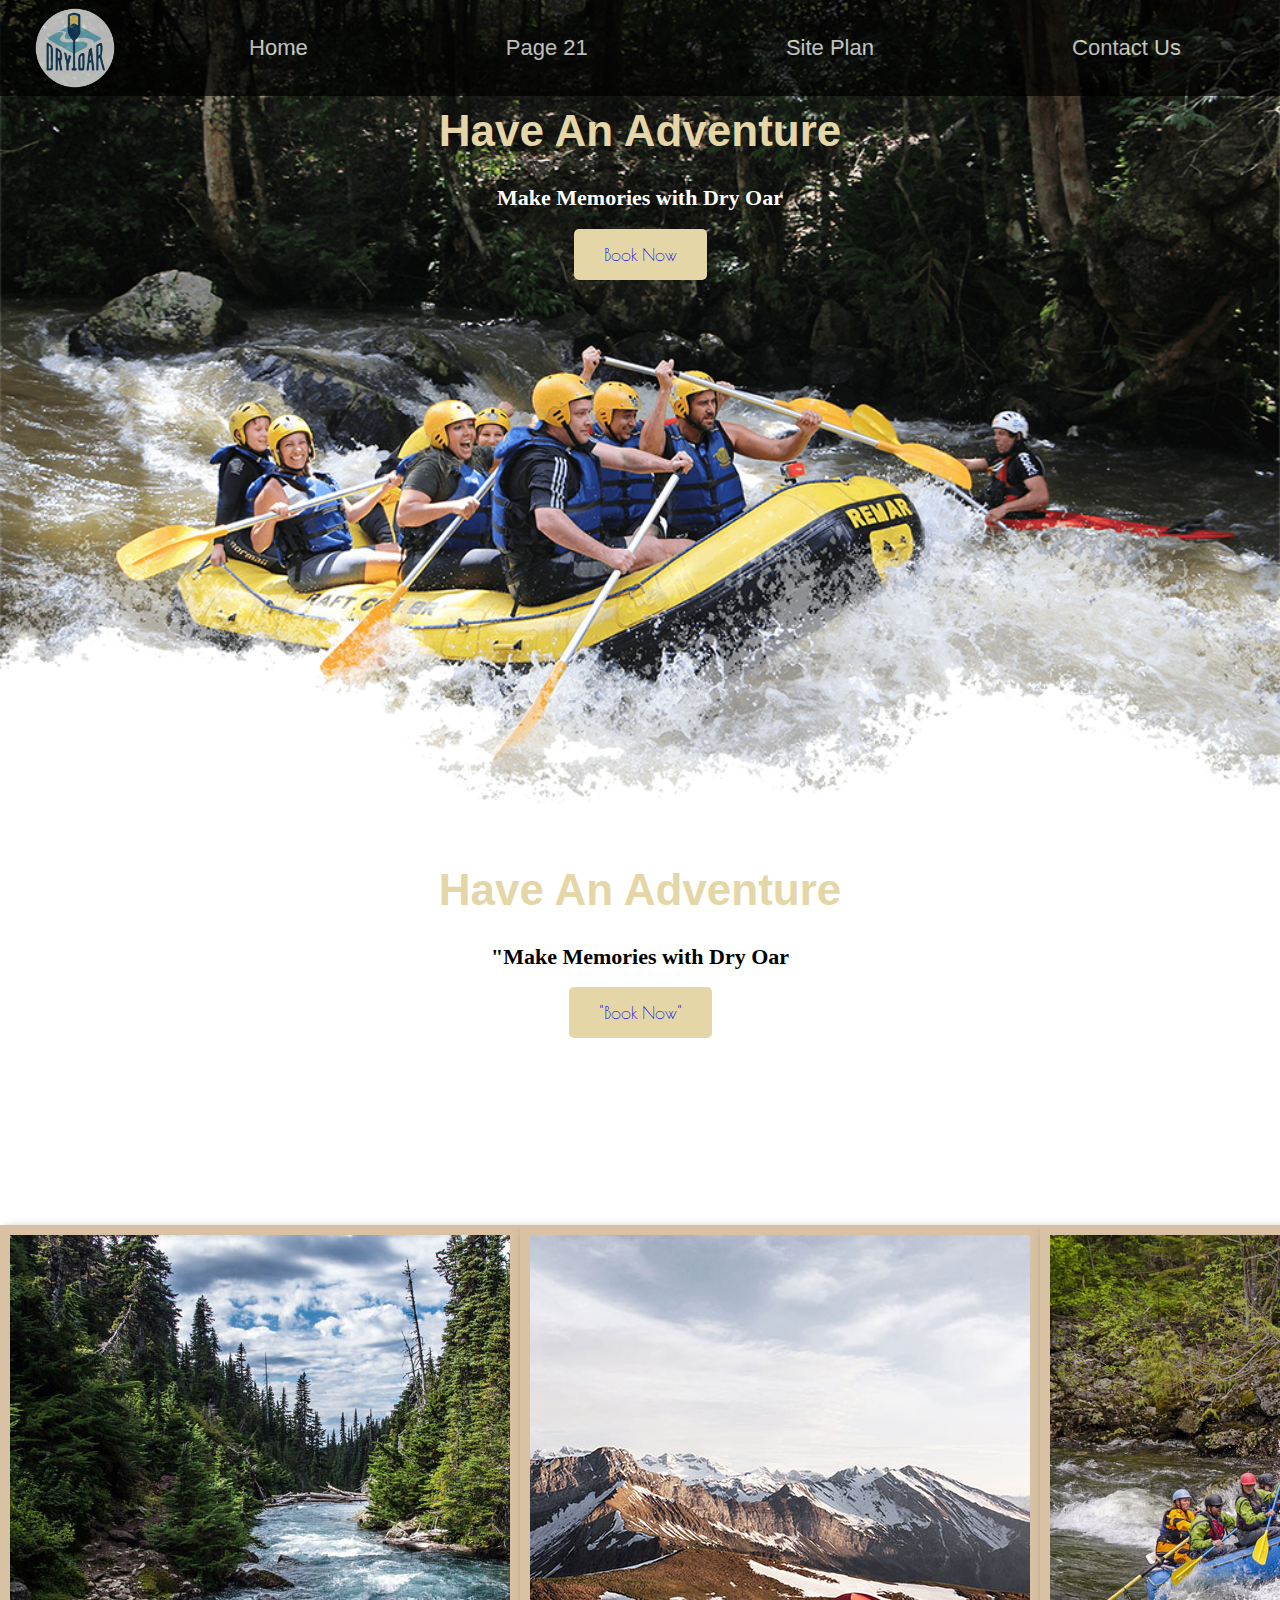
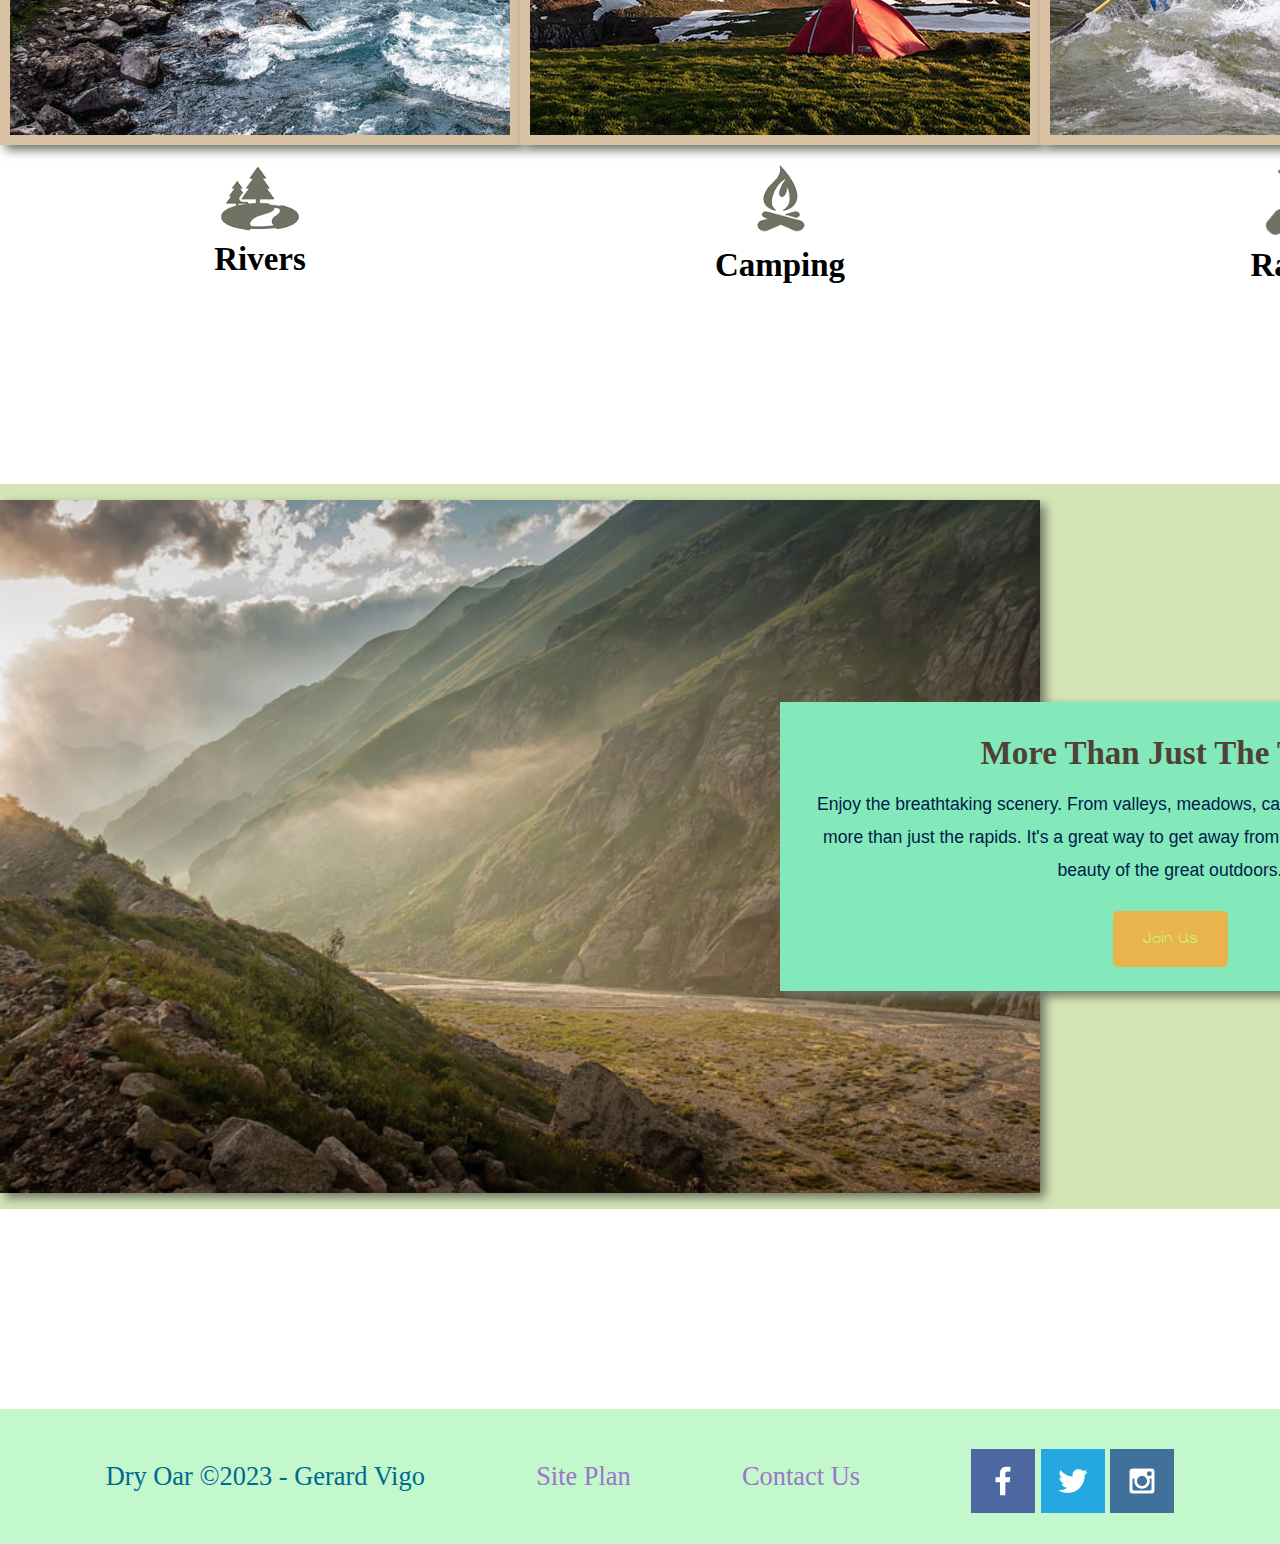
==== commit 066224bf: "aaa" ====
--- a/wre/index.html
+++ b/wre/index.html
@@ -17,7 +17,7 @@
             </a>
             <nav>
                 <a href="index.html">Home</a>
-                <a href="#">Page 2</a>
+                <a href="#">Page 21</a>
                 <a href="site-plan-rafting.html">Site Plan</a>
                 <a href="contactus.html">Contact Us</a>
             </nav>
--- a/wre/styles/style.css
+++ b/wre/styles/style.css
@@ -79,6 +79,7 @@
 header {
     background-color: black;
     opacity: .7;
+    color: green;
 }
 
 nav a:hover {
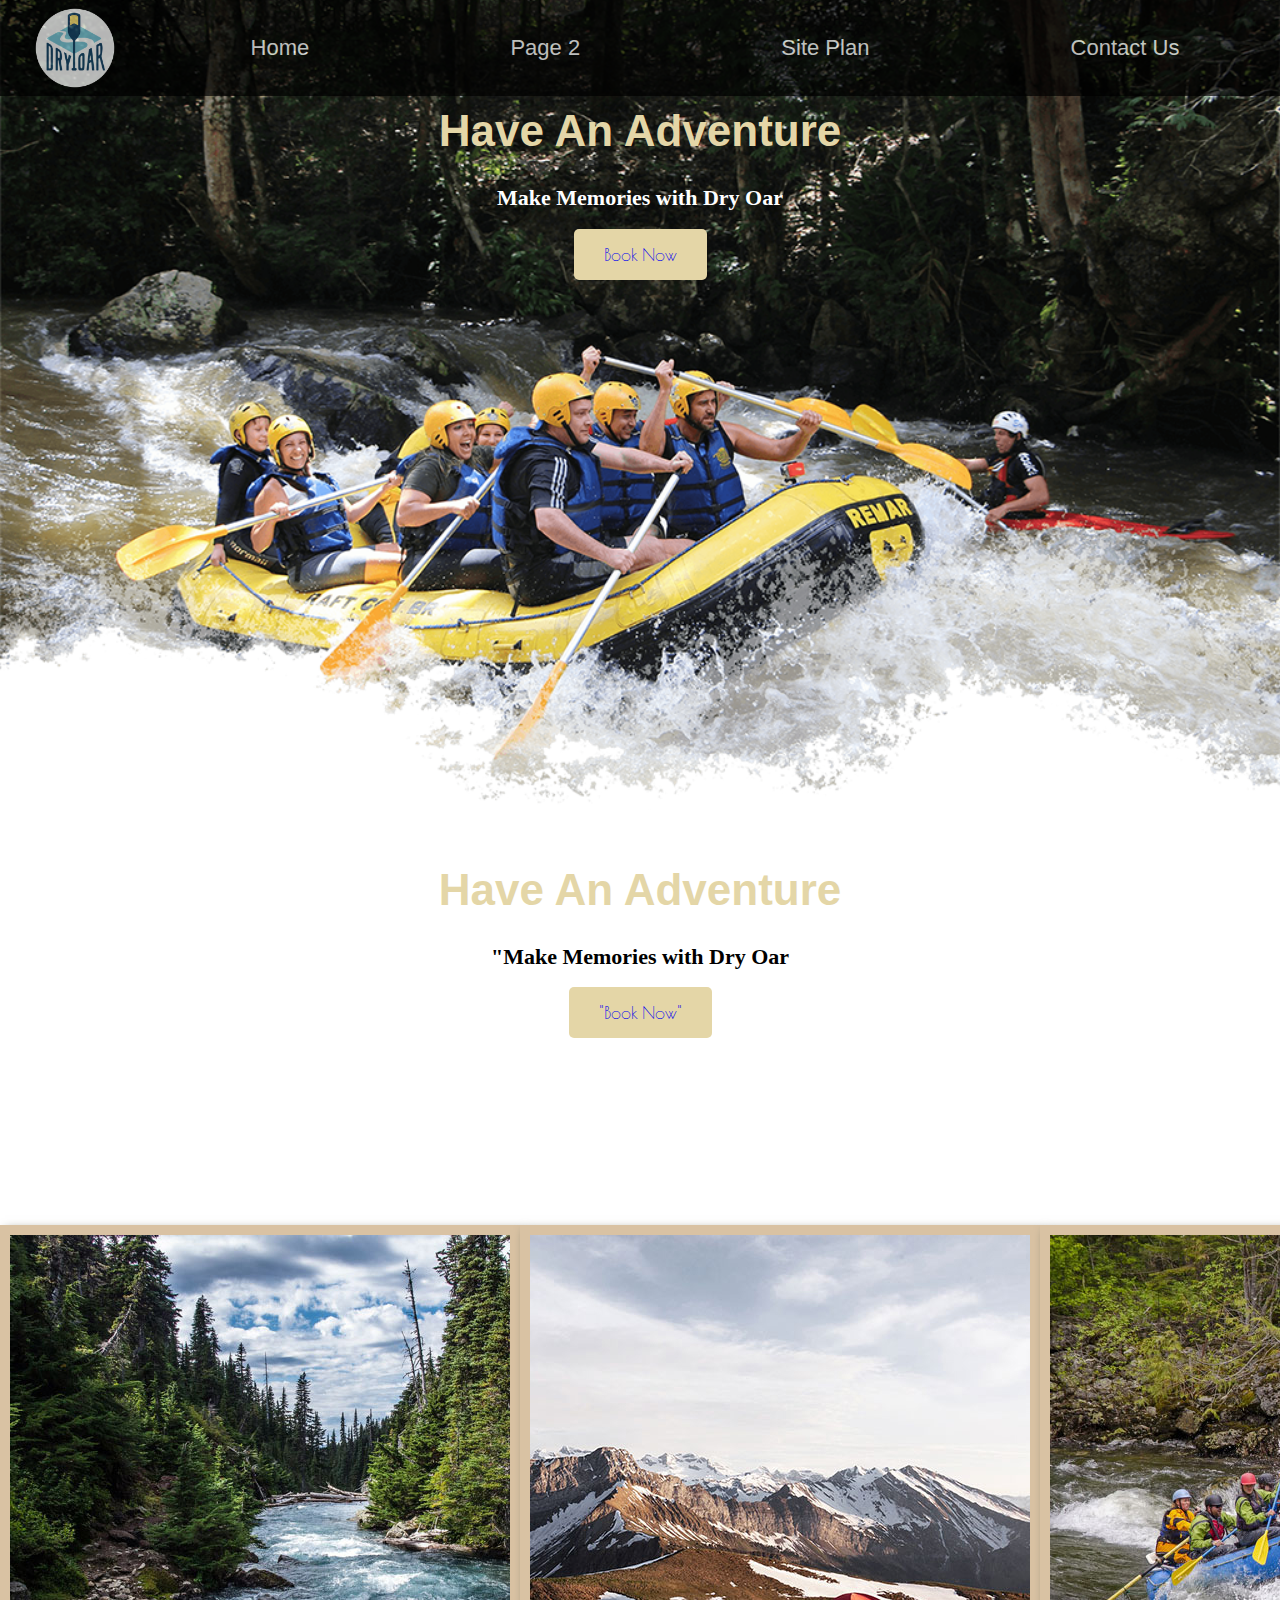
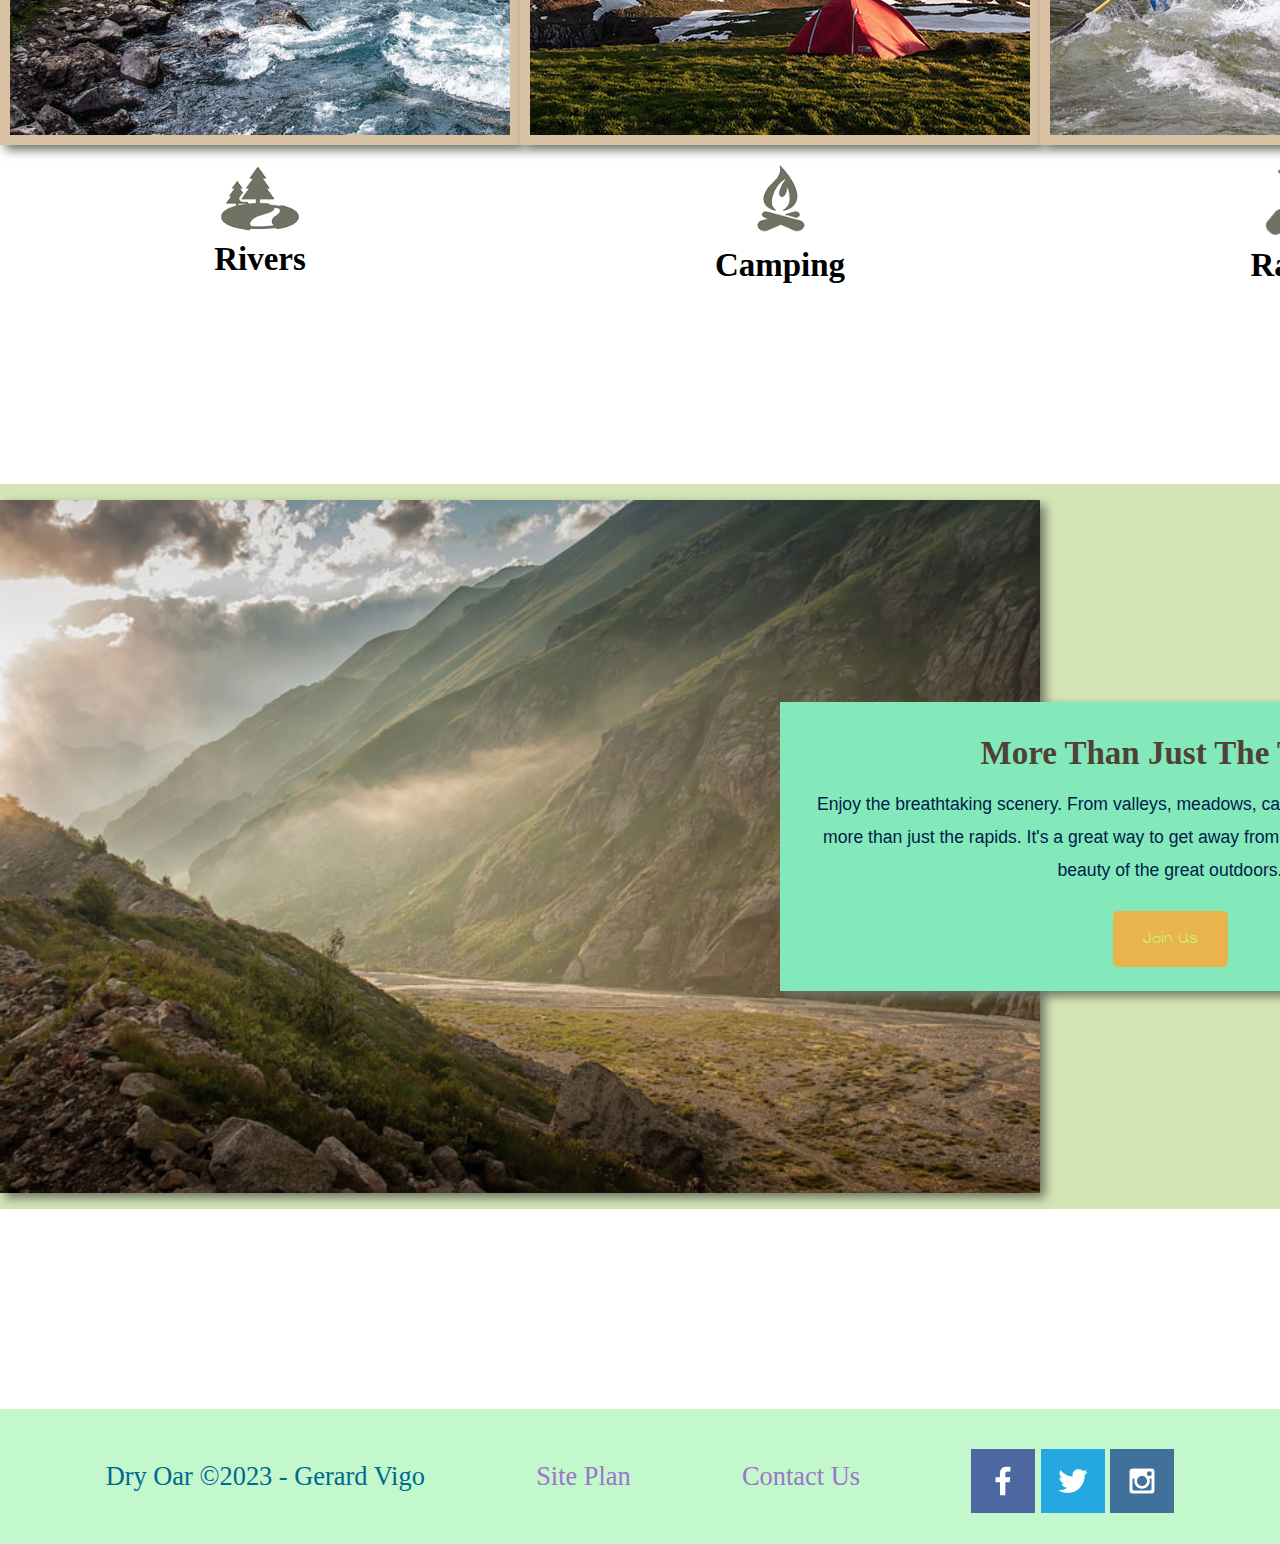
==== commit 37673b27: "gerrdd" ====
--- a/wre/index.html
+++ b/wre/index.html
@@ -17,7 +17,7 @@
             </a>
             <nav>
                 <a href="index.html">Home</a>
-                <a href="#">Page 21</a>
+                <a href="#">Page 2</a>
                 <a href="site-plan-rafting.html">Site Plan</a>
                 <a href="contactus.html">Contact Us</a>
             </nav>
--- a/wre/styles/style.css
+++ b/wre/styles/style.css
@@ -79,7 +79,6 @@
 header {
     background-color: black;
     opacity: .7;
-    color: green;
 }
 
 nav a:hover {
